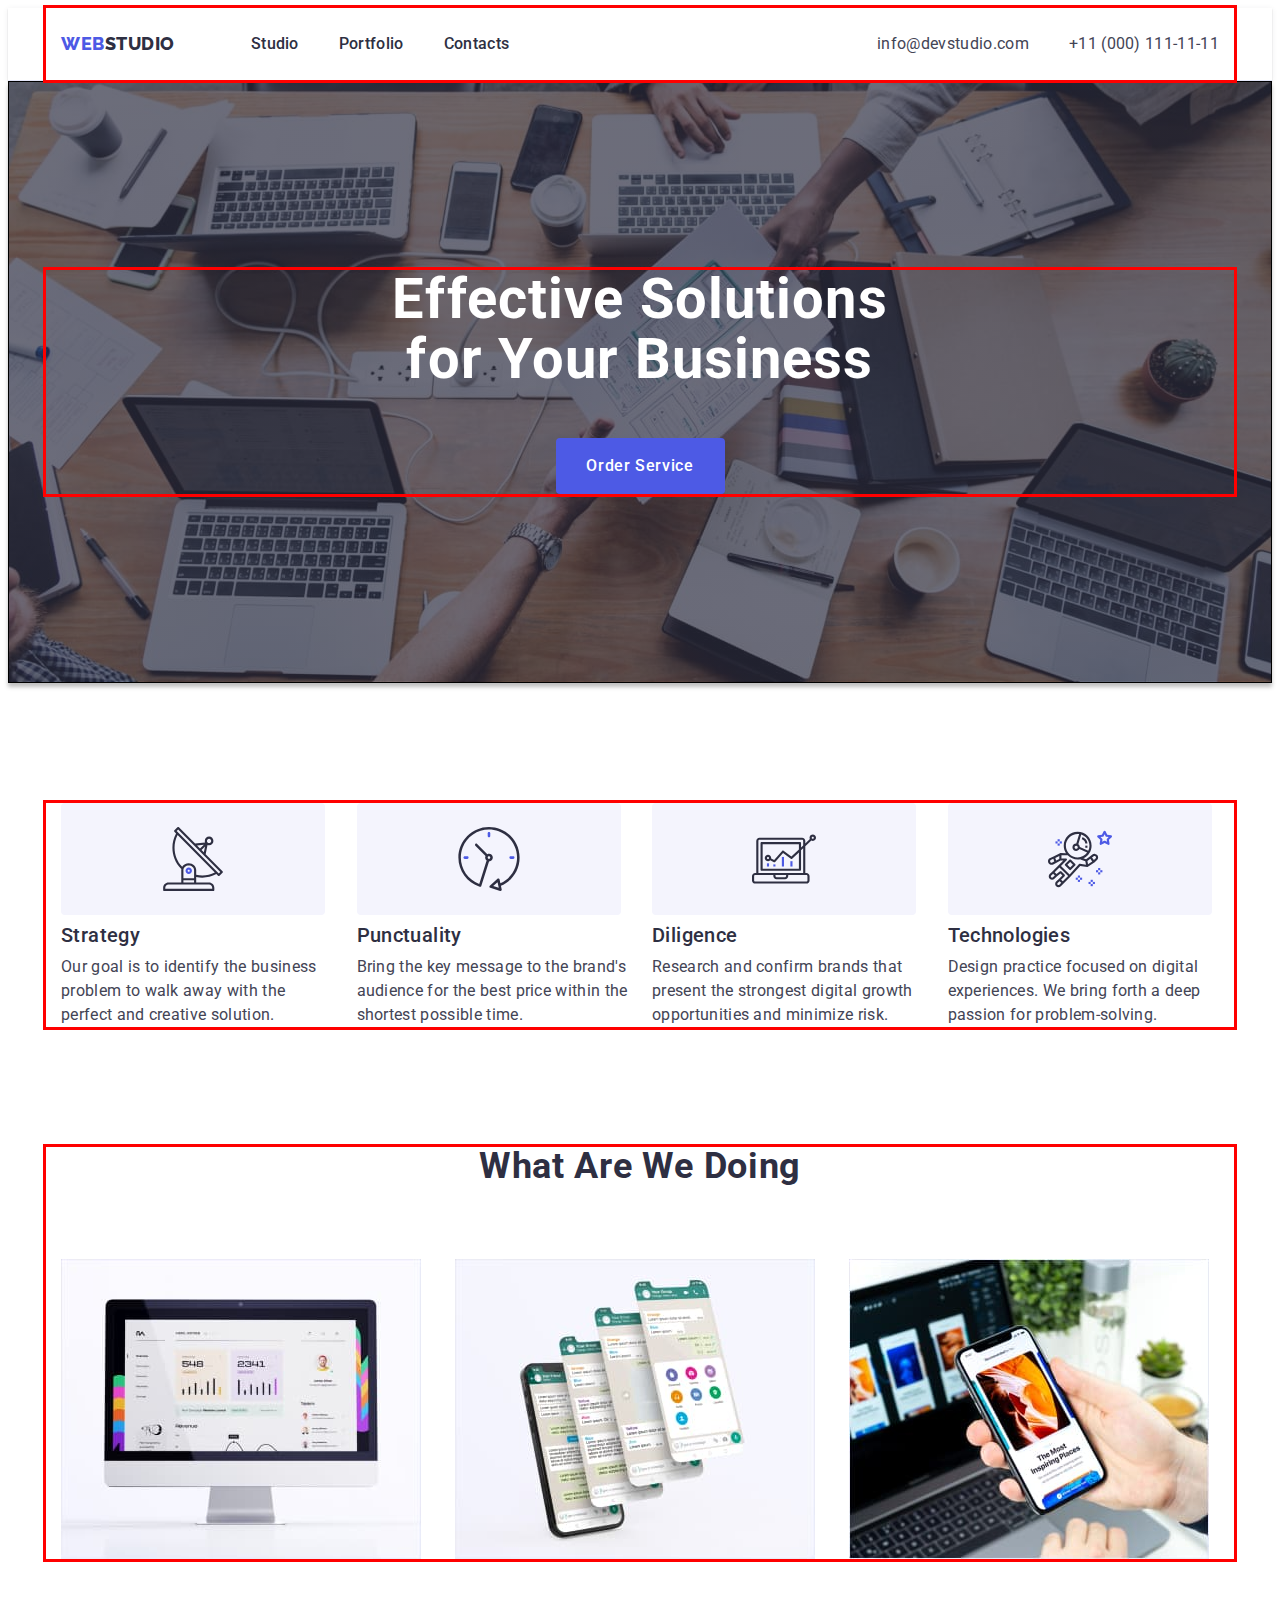
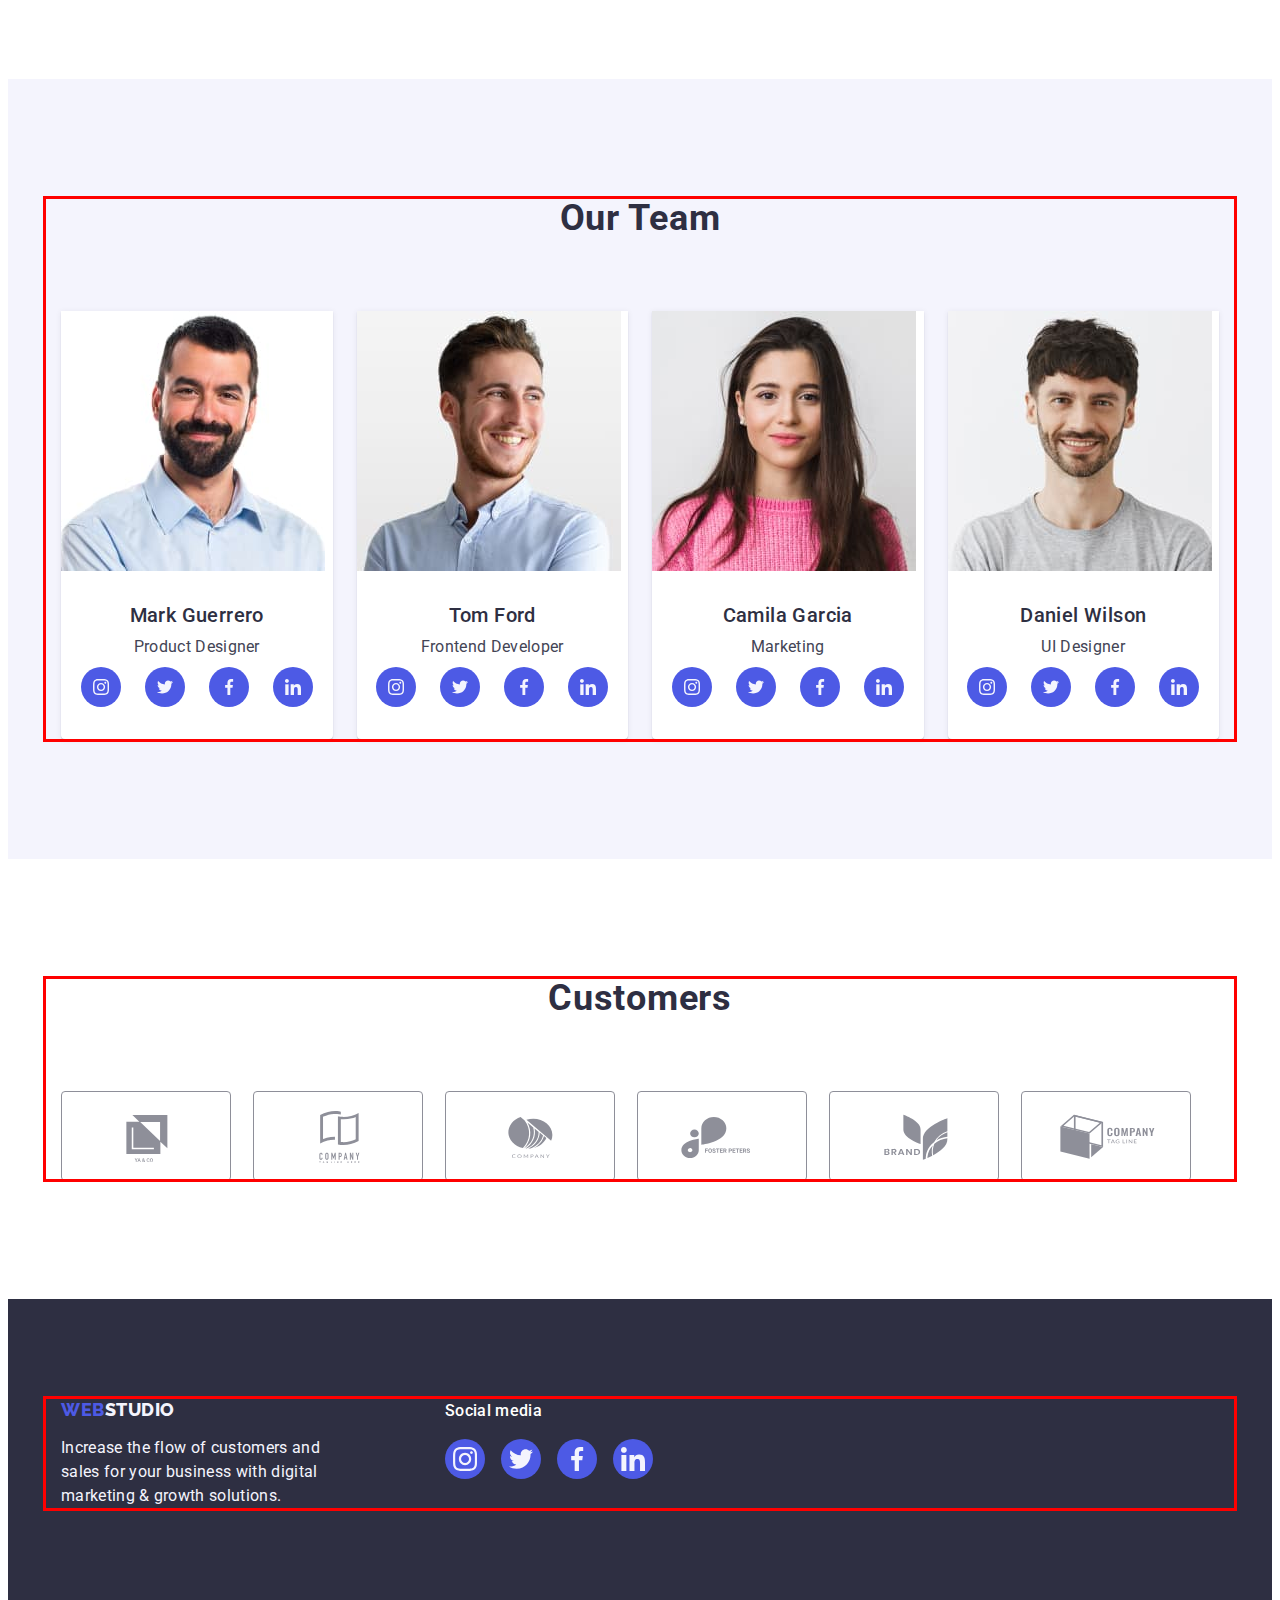
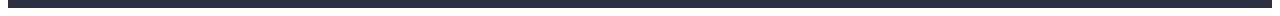
==== index.html @ f40df697 "Initial commit" ====
<!DOCTYPE html>
<html lang="en">

<head>
    <meta charset="UTF-8">
    <meta name="viewport" content="width=device-width, initial-scale=1.0">
    <title>Home work</title>
    <link rel="preconnect" href="https://fonts.googleapis.com">
    <link rel="preconnect" href="https://fonts.gstatic.com" crossorigin>
    <link
        href="https://fonts.googleapis.com/css2?family=Raleway:wght@800&family=Roboto:wght@400;500;700;900&display=swap"
        rel="stylesheet">
    <link rel="stylesheet" href="https://cdnjs.cloudflare.com/ajax/libs/modern-normalize/2.0.0/modern-normalize.min.css"
        integrity="sha512-4xo8blKMVCiXpTaLzQSLSw3KFOVPWhm/TRtuPVc4WG6kUgjH6J03IBuG7JZPkcWMxJ5huwaBpOpnwYElP/m6wg=="
        crossorigin="anonymous" referrerpolicy="no-referrer" />
    <link rel="stylesheet" href="./css/styles.css">
</head>

<body>
    <header class="header">
        <div class="container main-container">
            <nav class="header-navigation">
                <a href="./index.html" class="header-logo link">
                    Web<span class="logo-part">Studio</span>
                </a>

                <ul class="header-list list">

                    <li class="header-item">
                        <a href="./index.html" class="header-link link">Studio</a>
                    </li>

                    <li class="header-item">
                        <a href="./portfolio.html" class="header-link link">Portfolio</a>
                    </li>

                    <li class="header-item">
                        <a href="" class="header-link link">Contacts</a>
                    </li>

                </ul>
            </nav>

            <address class="contacts">
                <ul class="contacts-list list">

                    <li class="contacts-item">
                        <a href="mailto:info@devstudio.com" class="contacts-link link">info@devstudio.com</a>
                    </li>

                    <li class="contacts-item">
                        <a href="tel:+110001111111" class="contacts-link link">+11 (000) 111-11-11</a>
                    </li>

                </ul>
            </address>
        </div>
    </header>

    <main>

        <section class="hero">
            <div class="container">
                <h1 class="hero-title">Effective Solutions for Your Business</h1>
                <button type="button" class="hero-button" data-modal-open>Order Service</button>
            </div>
        </section>


        <section class="features">
            <div class="container">
                <h2 class="features-title visually-hidden">Our features</h2>
                <ul class="features-list list">
                    <li class="features-list-item">
                        <div class="features-renctangle">
                            <svg class="features-icon" width="64" height="64">
                                <use href="./images/icons.svg#icon-antenna"></use>
                            </svg>
                        </div>
                        <h3 class="features-item-title">Strategy</h3>
                        <p class="features-item-text">Our goal is to identify the business
                            problem to walk away with the perfect and creative solution.</p>
                    </li>
                    <li class="features-list-item">
                        <div class="features-renctangle">
                            <svg class="features-icon" width="64" height="64">
                                <use href="./images/icons.svg#icon-clock"></use>
                            </svg>
                        </div>
                        <h3 class="features-item-title">Punctuality</h3>
                        <p class="features-item-text">Bring the key message to the brand's audience for the best price
                            within the shortest possible time.</p>
                    </li>
                    <li class="features-list-item">
                        <div class="features-renctangle">
                            <svg class="features-icon" width="64" height="64">
                                <use href="./images/icons.svg#icon-diagram"></use>
                            </svg>
                        </div>
                        <h3 class="features-item-title">Diligence</h3>
                        <p class="features-item-text">Research and confirm brands that present the strongest digital
                            growth opportunities and minimize risk.</p>
                    </li>
                    <li class="features-list-item">
                        <div class="features-renctangle">
                            <svg class="features-icon" width="64" height="64">
                                <use href="./images/icons.svg#icon-astronaut"></use>
                            </svg>
                        </div>
                        <h3 class="features-item-title">Technologies</h3>
                        <p class="features-item-text">Design practice focused on digital experiences. We bring forth a
                            deep passion for problem-solving.</p>
                    </li>
                </ul>
            </div>
        </section>

        <section class="work">
            <div class="container">
                <h2 class="work-title">What are we doing</h2>
                <ul class="work-list list">
                    <li class="work-item">
                        <img src="./images/img1.jpg" alt="Monitor displaying statistics" width="360">
                    </li>
                    <li class="work-item">
                        <img src="./images/img2(1).jpg" alt="Mobile phone and correspondence" width="360">
                    </li>
                    <li class="work-item">
                        <img src="./images/img3(1).jpg" alt="Mobile phone and laptop with images on screen" width="360">
                    </li>
                </ul>
            </div>
        </section>

        <section class="team">
            <div class="container">
                <h2 class="team-title">Our Team</h2>
                <ul class="team-list list">
                    <li class="team-list-item">
                        <img src="./images/img(1).jpg" alt="photo of a company employee" width="264">
                        <div class="container-item">
                            <h3 class="team-item-title">Mark Guerrero</h3>
                            <p class="team-item-text">Product Designer</p>

                            <ul class="team-list-icon list">
                                <li class="team-item-icon">
                                    <a class="team-link-icon" href="">
                                        <svg class="team-svg-icon" width="16" height="16">
                                            <use href="./images/icons.svg#icon-instagram"></use>
                                        </svg>
                                    </a>
                                </li>
                                <li class="team-item-icon">
                                    <a class="team-link-icon" href="">
                                        <svg class="team-svg-icon" width="16" height="16">
                                            <use href="./images/icons.svg#icon-twitter"></use>
                                        </svg>
                                    </a>
                                </li>
                                <li class="team-item-icon">
                                    <a class="team-link-icon" href="">
                                        <svg class="team-svg-icon" width="16" height="16">
                                            <use href="./images/icons.svg#icon-facebook"></use>
                                        </svg>
                                    </a>
                                </li>
                                <li class="team-item-icon">
                                    <a class="team-link-icon" href="">
                                        <svg class="team-svg-icon" width="16" height="16">
                                            <use href="./images/icons.svg#icon-linkedin"></use>
                                        </svg>
                                    </a>
                                </li>
                            </ul>
                        </div>
                    </li>
                    <li class="team-list-item">
                        <img src="./images/img(2)(1)(1).jpg" alt="photo of a company employee" width="264">
                        <div class="container-item">
                            <h3 class="team-item-title">Tom Ford</h3>
                            <p class="team-item-text">Frontend Developer</p>

                            <ul class="team-list-icon list">
                                <li class="team-item-icon">
                                    <a class="team-link-icon" href="">
                                        <svg class="team-svg-icon" width="16" height="16">
                                            <use href="./images/icons.svg#icon-instagram"></use>
                                        </svg>
                                    </a>
                                </li>
                                <li class="team-item-icon">
                                    <a class="team-link-icon" href="">
                                        <svg class="team-svg-icon" width="16" height="16">
                                            <use href="./images/icons.svg#icon-twitter"></use>
                                        </svg>
                                    </a>
                                </li>
                                <li class="team-item-icon">
                                    <a class="team-link-icon" href="">
                                        <svg class="team-svg-icon" width="16" height="16">
                                            <use href="./images/icons.svg#icon-facebook"></use>
                                        </svg>
                                    </a>
                                </li>
                                <li class="team-item-icon">
                                    <a class="team-link-icon" href="">
                                        <svg class="team-svg-icon" width="16" height="16">
                                            <use href="./images/icons.svg#icon-linkedin"></use>
                                        </svg>
                                    </a>
                                </li>
                            </ul>
                        </div>

                    </li>
                    <li class="team-list-item">
                        <img src="./images/img(3)(1)(1).jpg" alt="photo of a company employee" width="264">
                        <div class="container-item">
                            <h3 class="team-item-title">Camila Garcia</h3>
                            <p class="team-item-text">Marketing</p>

                            <ul class="team-list-icon list">
                                <li class="team-item-icon">
                                    <a class="team-link-icon" href="">
                                        <svg class="team-svg-icon" width="16" height="16">
                                            <use href="./images/icons.svg#icon-instagram"></use>
                                        </svg>
                                    </a>
                                </li>
                                <li class="team-item-icon">
                                    <a class="team-link-icon" href="">
                                        <svg class="team-svg-icon" width="16" height="16">
                                            <use href="./images/icons.svg#icon-twitter"></use>
                                        </svg>
                                    </a>
                                </li>
                                <li class="team-item-icon">
                                    <a class="team-link-icon" href="">
                                        <svg class="team-svg-icon" width="16" height="16">
                                            <use href="./images/icons.svg#icon-facebook"></use>
                                        </svg>
                                    </a>
                                </li>
                                <li class="team-item-icon">
                                    <a class="team-link-icon" href="">
                                        <svg class="team-svg-icon" width="16" height="16">
                                            <use href="./images/icons.svg#icon-linkedin"></use>
                                        </svg>
                                    </a>
                                </li>
                            </ul>
                        </div>
                    </li>
                    <li class="team-list-item">
                        <img src="./images/img(4)(1).jpg" alt="photo of a company employee" width="264">
                        <div class="container-item">
                            <h3 class="team-item-title">Daniel Wilson</h3>
                            <p class="team-item-text">UI Designer</p>

                            <ul class="team-list-icon list">
                                <li class="team-item-icon">
                                    <a class="team-link-icon" href="">
                                        <svg class="team-svg-icon" width="16" height="16">
                                            <use href="./images/icons.svg#icon-instagram"></use>
                                        </svg>
                                    </a>
                                </li>
                                <li class="team-item-icon">
                                    <a class="team-link-icon" href="">
                                        <svg class="team-svg-icon" width="16" height="16">
                                            <use href="./images/icons.svg#icon-twitter"></use>
                                        </svg>
                                    </a>
                                </li>
                                <li class="team-item-icon">
                                    <a class="team-link-icon" href="">
                                        <svg class="team-svg-icon" width="16" height="16">
                                            <use href="./images/icons.svg#icon-facebook"></use>
                                        </svg>
                                    </a>
                                </li>
                                <li class="team-item-icon">
                                    <a class="team-link-icon" href="">
                                        <svg class="team-svg-icon" width="16" height="16">
                                            <use href="./images/icons.svg#icon-linkedin"></use>
                                        </svg>
                                    </a>
                                </li>
                            </ul>
                        </div>
                    </li>
                </ul>
            </div>
        </section>

        <section class="customers">
            <div class="container">
                <h2 class="customers-title">Customers</h2>
                <ul class="customers-list list">
                    <li class="customers-item">
                        <a href="" class="customers-rectangle">
                            <svg class="customers-icon" width="104" height="56">
                                <use href="./images/icons.svg#icon-logo"></use>
                            </svg>
                        </a>
                    </li>
                    <li class="customers-item">
                        <a href="" class="customers-rectangle">
                            <svg class="customers-icon" width="104" height="56">
                                <use href="./images/icons.svg#icon-logo2"></use>
                            </svg>
                        </a>
                    </li>
                    <li class="customers-item">
                        <a href="" class="customers-rectangle">
                            <svg class="customers-icon" width="104" height="56">
                                <use href="./images/icons.svg#icon-logo3"></use>
                            </svg>
                        </a>
                    </li>
                    <li class="customers-item">
                        <a href="" class="customers-rectangle">
                            <svg class="customers-icon" width="104" height="56">
                                <use href="./images/icons.svg#icon-logo4"></use>
                            </svg>
                        </a>
                    </li>
                    <li class="customers-item">
                        <a href="" class="customers-rectangle">
                            <svg class="customers-icon" width="104" height="56">
                                <use href="./images/icons.svg#icon-logo5"></use>
                            </svg>
                        </a>
                    </li>
                    <li class="customers-item">
                        <a href="" class="customers-rectangle">
                            <svg class="customers-icon" width="104" height="56">
                                <use href="./images/icons.svg#icon-logo6"></use>
                            </svg>
                        </a>
                    </li>
                </ul>
            </div>

        </section>
    </main>

    <footer class="second-logo">
        <div class="container footer-container">
            <div class="second-logo-container">
                <a href="./index.html" class="second-logo-link link">
                    Web<span class="second-logo-part">Studio</span>
                </a>
                <p class="second-logo-text">Increase the flow of customers and sales for your business with digital
                    marketing & growth solutions.
                </p>
            </div>
            <div class="secon-footer-container">
                <p class="second-footer-text">Social media</p>
                <ul class="second-footer-list list">
                    <li class="second-footer-item">
                        <a class="second-footer-link" href="">
                            <svg class="secon-footer-svg" width="24" height="24">
                                <use href="./images/icons.svg#icon-instagram"></use>
                            </svg>
                        </a>
                    </li>
                    <li class="second-footer-item">
                        <a class="second-footer-link" href="">
                            <svg class="secon-footer-svg" width="24" height="24">
                                <use href="./images/icons.svg#icon-twitter"></use>
                            </svg>
                        </a>
                    </li>
                    <li class="second-footer-item">
                        <a class="second-footer-link" href="">
                            <svg class="secon-footer-svg" width="24" height="24">
                                <use href="./images/icons.svg#icon-facebook"></use>
                            </svg>
                        </a>
                    </li>
                    <li class="second-footer-item">
                        <a class="second-footer-link" href="">
                            <svg class="secon-footer-svg" width="24" height="24">
                                <use href="./images/icons.svg#icon-linkedin"></use>
                            </svg>
                        </a>
                    </li>
                </ul>
            </div>
        </div>

    </footer>
    <div class="backdrop is-hidden" data-modal>
        <div class="backdrop-modal">
            <button class="backdrop-btn" type="button" data-modal-close>
                <svg class="backdrop-icon" width="8" height="8">
                    <use href="./images/close.svg#icon-close"></use>
                </svg>
            </button>
        </div>
    </div>
    <script src="./js/modal.js"></script>
</body>

</html>
---- css/styles.css ----
:root {
     --main-text-color: #434455;
     --secondary-text-color: #2E2F42;
     --main-bg-color: #FFF;
     --secobdary-bg-color: #F4F4FD;
     --main-focus-color: #4D5AE5;
     --border-color: #8e8f99;
}

/* Reset */

h1,
h2,
h3,
p {
     margin: 0;
}

/* All */

img {
     display: block;
}

.container {
     width: 1158px;
     padding: 0 15px;
     margin: 0 auto;
     outline: solid red;
}

body {
     font-family: 'Roboto', sans-serif;
     background-color: var(--main-bg-color);
     color: var(--main-text-color)
}

.link {
     text-decoration: none;
}

.list {
     list-style: none;
     margin: 0;
     padding: 0;
}

.visually-hidden {
     position: absolute;
     width: 1px;
     height: 1px;
     margin: -1px;
     border: 0;
     padding: 0;
     white-space: nowrap;
     clip-path: inset(100%);
     clip: rect(0 0 0 0);
     overflow: hidden;
}

/* logo */

.header {
     border-bottom: 1px solid #e7e9fc;
     box-shadow: 0px 2px 1px rgba(46, 47, 66, 0.08), 0px 1px 1px rgba(46, 47, 66, 0.16), 0px 1px 6px rgba(46, 47, 66, 0.08);
}

.header-logo {
     font-size: 18px;
     font-family: 'Raleway', sans-serif;
     font-weight: 800;
     line-height: 1.17;
     letter-spacing: 0.54px;
     text-transform: uppercase;
     color: var(--main-focus-color);
     margin-right: 76px;
}

.logo-part {
     color: var(--secondary-text-color);
}

/* Header navigation */

.header-navigation {
     display: flex;
     align-items: center;
}

.header-list {
     display: flex;
     gap: 40px;
}

.header-link {
     font-size: 16px;
     font-weight: 500;
     line-height: 1.5;
     letter-spacing: 0.02em;
     color: var(--secondary-text-color);
     padding-top: 24px;
     padding-bottom: 24px;
     display: block;
     position: relative;
     transition: color 250ms cubic-bezier(0.4, 0, 0.2, 1);
     
}

.header-link::after {
     display: block;
     content: "";
     position: absolute;
     left: 0;
     bottom: -1px;
     height: 4px;
     background-color: #404BBF;
     border-radius: 2px;
     transition: color 250ms cubic-bezier(0.4, 0, 0.2, 1);
}

.header-link:hover,
.header-link:focus {
     color: #404BBF;
}

.main-container {
     display: flex;
     align-items: center;
}

.contacts {
     font-style: normal;
     margin-left: auto;
}

.contacts-list {
     display: flex;
     gap: 40px;

}

.contacts-link {
     font-size: 16px;
     line-height: 1.5;
     letter-spacing: 0.02em;
     color: var(--main-text-color);
     transition: color 250ms cubic-bezier(0.4, 0, 0.2, 1);
}

.contacts-link:hover,
.contacts-link:focus {
     color: #404bbf;
}

/* Hero section */

.hero {
     background-color: rgba(46, 47, 66, 0.7);
     padding-top: 188px;
     padding-bottom: 188px;
     background-image: linear-gradient(rgba(46, 47, 66, 0.70), rgba(46, 47, 66, 0.70)), url(../images/people-office.jpg);
     background-size: cover;
     background-repeat: no-repeat;
     background-position: center;
     max-width: 1440px;
     margin: 0 auto;
     box-shadow: 0px 4px 4px 0px rgba(0, 0, 0, 0.25);
     border: 1px solid #000;
}

.hero-title {
     font-size: 56px;
     font-weight: 700;
     line-height: 1.07;
     letter-spacing: 0.02em;
     text-align: center;
     color: var(--main-bg-color);
     max-width: 496px;
     margin-left: auto;
     margin-right: auto;
     margin-bottom: 48px;
}

.hero-button {
     font-size: 16px;
     font-family: 'Roboto', sans-serif;
     font-weight: 500;
     line-height: 1.5;
     letter-spacing: 0.04em;
     background-color: var(--main-focus-color);
     color: var(--main-bg-color);
     cursor: pointer;
     display: block;
     min-width: 169px;
     height: 56px;
     border: none;
     border-radius: 4px;
     margin-left: auto;
     margin-right: auto;
     transition: background-color 250ms cubic-bezier(0.4, 0, 0.2, 1);

}

.hero-button:hover,
.hero-button:focus {
     background-color: #404bbf;
}

/* Features section */

.features {
     padding-top: 120px;
     padding-bottom: 120px;
}

.features-list {
     display: flex;
     gap: 24px;
}

.features-list-item {
     width: calc((100% - 72px) / 4);
     flex-shrink: 0;
}

.features-renctangle {
     border-radius: 4px;
     background-color: var(--secobdary-bg-color);
     width: 264px;
     height: 112px;
     margin-bottom: 8px;
     display: flex;
     justify-content: center;
     align-items: center;
}

.features-item-title {
     font-size: 20px;
     font-family: Roboto;
     font-weight: 500;
     line-height: 1.2;
     letter-spacing: 0.02em;
     color: var(--secondary-text-color);
     margin-bottom: 8px;

}

.features-item-text {
     font-size: 16px;
     line-height: 1.5;
     letter-spacing: 0.02em;
     color: var(--main-text-color);
}

/* Work section */

.work {
     padding-bottom: 120px;
}

.work-title {
     font-size: 36px;
     font-weight: 700;
     line-height: 1.11;
     letter-spacing: 0.02em;
     text-transform: capitalize;
     text-align: center;
     color: var(--secondary-text-color);
     margin-bottom: 72px;
}

.work-list {
     display: flex;
     gap: 24px;
}

.work-item {
     width: calc((100% - 48px) / 3);
}

/* Team section */

.team {
     background-color: var(--secobdary-bg-color);
     padding-top: 120px;
     padding-bottom: 120px;
}

.team-title {
     font-size: 36px;
     font-weight: 700;
     line-height: 1.11;
     letter-spacing: 0.02em;
     text-transform: capitalize;
     text-align: center;
     color: var(--secondary-text-color);
     margin-bottom: 72px;
}

.team-list {
     display: flex;
     gap: 24px;
}

.team-list-icon {
     display: flex;
     justify-content: center;
     gap: 24px;
     margin-top: 8px;
}

.team-item-icon {
     width: 40px;
     height: 40px;
}

.team-link-icon {
     width: 100%;
     height: 100%;
     background-color: var(--main-focus-color);
     border-radius: 50%;
     display: flex;
     align-items: center;
     justify-content: center;
     transition: background-color 250ms cubic-bezier(0.4, 0, 0.2, 1);
}

.team-link-icon:hover,
.team-link-icon:focus {
     background-color: #404BBF;;
}

.team-svg-icon {
     fill: var(--secobdary-bg-color);
}

.container-item {
     padding-top: 32px;
     padding-bottom: 32px;
     padding-left: 16px;
     padding-right: 16px;
}

.team-list-item {
     background-color: var(--main-bg-color);
     width: calc((100% - 72px) / 4);
     border-radius: 0px 0px 4px 4px;
     box-shadow: 0px 2px 1px 0px rgba(46, 47, 66, 0.08), 0px 1px 1px 0px rgba(46, 47, 66, 0.16), 0px 1px 6px 0px rgba(46, 47, 66, 0.08);
}

.team-item-title {
     font-size: 20px;
     font-weight: 500;
     line-height: 1.2;
     letter-spacing: 0.02em;
     color: var(--secondary-text-color);
     text-align: center;
     margin-bottom: 8px;
}

.team-item-text {
     font-size: 16px;
     line-height: 1.5;
     letter-spacing: 0.02em;
     color: var(--main-text-color);
     text-align: center;
}

/* Customers */

.customers {
     padding-top: 120px;
     padding-bottom: 120px;
}

.customers-title {
      color: var(--secondary-text-color);
      text-align: center;
      font-size: 36px;
      font-weight: 700;
      line-height: 1.11;
      letter-spacing: 0.02em;
      text-transform: capitalize;
      margin-bottom: 72px;
}

.customers-list {
     display: flex;
     gap: 24px;
}

.customers-rectangle {
     border-radius: 4px;
     border: 1px solid #8E8F99;
     width: 100%;
     height: 100%;
     display: flex;
     justify-content: center;
     align-items: center;
     color: var(--border-color);
     transition: border-color 250ms cubic-bezier(0.4, 0, 0.2, 1), color 250ms cubic-bezier(0.4, 0, 0.2, 1);
}

.customers-rectangle:hover,
.customers-rectangle:focus {
     border-color: #404BBF;
     color: #404BBF;
}

.customers-item {
     width: 168px;
     height: 88px;
}

.customers-icon {
     fill: currentColor;
}


/* Footer */

.second-logo {
     background-color: var(--secondary-text-color);
     padding-top: 100px;
     padding-bottom: 100px;
}

.second-logo-link {
     font-size: 18px;
     font-family: 'Raleway', sans-serif;
     font-weight: 800;
     line-height: 1.17;
     letter-spacing: 0.03em;
     text-transform: uppercase;
     color: var(--main-focus-color);
     display: inline-block;
     margin-bottom: 16px;
}

.second-logo-part {
     color: var(--secobdary-bg-color);
}

.second-logo-text {
     font-size: 16px;
     line-height: 1.5;
     letter-spacing: 0.02em;
     color: var(--secobdary-bg-color);
     max-width: 264px;
}

.second-footer-text {
     font-weight: 500;
     font-size: 16px;
     line-height: 1.5;
     letter-spacing: 0.02em;
     color: var(--main-bg-color);
     margin-bottom: 16px;
}

.second-footer-list {
     display: flex;
     gap: 16px;
}

.second-footer-item {
     width: 40px;
     height: 40px;
}

.second-footer-link {
     width: 100%;
     height: 100%;
     background-color: var(--main-focus-color);
     border-radius: 50%;
     display: flex;
     align-items: center;
     justify-content: center;
     transition: background-color 250ms cubic-bezier(0.4, 0, 0.2, 1);

}

.second-footer-link:hover,
.second-footer-link:focus {
     background-color: #31d0aa;
}

.secon-footer-svg {
     fill: var(--secobdary-bg-color);
}

.footer-container {
     display: flex;
     align-items: baseline;
}

.second-logo-container {
     margin-right: 120px;
}



/* Portfolio services */

.main {
     padding-top: 96px;
     padding-bottom: 120px;
}

.main-services-list {
     display: flex;
     justify-content: center;
     gap: 24px;
     margin-bottom: 72px;
}

.main-item-button {
     font-size: 16px;
     font-family: 'Roboto', sans-serif;
     font-weight: 500;
     line-height: 1.5;
     letter-spacing: 0.04em;
     color: var(--main-focus-color);
     background-color: var(--secobdary-bg-color);
     cursor: pointer;
     padding-top: 12px;
     padding-bottom: 12px;
     padding-left: 24px;
     padding-right: 24px;
     border: 1px solid #e7e9fc;
     border-radius: 4px;
     transition: 
      color 250ms cubic-bezier(0.4, 0, 0.2, 1),
      background-color 250ms cubic-bezier(0.4, 0, 0.2, 1),
      border-color 250ms cubic-bezier(0.4, 0, 0.2, 1),
      box-shadow 250ms cubic-bezier(0.4, 0, 0.2, 1);

}

.main-item-button:hover,
.main-item-button:focus {
     color: var(--main-bg-color);
     background-color: #404BBF;
     border: 1px solid transparent;
     box-shadow: 0px 2px 2px 0px rgba(0, 0, 0, 0.12), 0px 2px 1px 0px rgba(0, 0, 0, 0.08), 0px 3px 1px 0px rgba(0, 0, 0, 0.10);
}

/* Images */

.main-images-list {
     display: flex;
     flex-wrap: wrap;
     column-gap: 24px;
     row-gap: 48px;
}

.main-list-item {
     width: calc((100% - 48px) / 3);

}

.main-images-list .main-item-title {
     font-size: 20px;
     font-weight: 500;
     line-height: 1.2;
     letter-spacing: 0.02em;
     color: var(--secondary-text-color);
     margin-bottom: 8px;
}

.main-images-list .main-item-text {
     font-size: 16px;
     line-height: 1.5;
     letter-spacing: 0.02em;
     color: var(--main-text-color)
}

.main-images-text {
     position: absolute;
     top: 0;
     font-size: 16px;
     line-height: 1.5;
     letter-spacing: 0.02em;
     color: var(--secobdary-bg-color);
     padding: 40px 32px;
     background-color: var(--main-focus-color);
     height: 100%;
     width: 100%;
     transform: translateY(100%);
     transition: transform 250ms cubic-bezier(0.4, 0, 0.2, 1);
}

.main-images-container {
     position: relative;
     overflow: hidden;
}

.second-container {
     padding-top: 32px;
     padding-bottom: 32px;
     padding-left: 16px;
     padding-right: 16px;
     border: 1px solid #e7e9fc;
     border-top: none;
}

.main-item-link {
     display: block;
     transition: box-shadow 250ms cubic-bezier(0.4, 0, 0.2, 1);
}

.main-item-link:hover p,
.main-item-link:focus p{
     box-shadow: 
      0px 1px 6px rgba(46, 47, 66, 0.08),
      0px 1px 1px rgba(46, 47, 66, 0.16),
      0px 2px 1px rgba(46, 47, 66, 0.08);
     transform: translateY(0%);
}

.backdrop {
     background-color: rgba(46, 47, 66, 0.4);
     width: 100%;
     height: 100%;
     position: fixed;
     top: 0;
     left: 0;
     transition: opacity 250ms cubic-bezier(0.4, 0, 0.2, 1), visibility 250ms cubic-bezier(0.4, 0, 0.2, 1);
}

.is-hidden {
     opacity: 0;
     visibility: hidden;
     pointer-events: none;
}

.backdrop-modal {
     position: absolute;
     top: 50%;
     left: 50%;
     transform: translate(-50%, -50%) scale(1);
     width: 408px;
     min-height: 584px;
     background: #fcfcfc;
     box-shadow: 
      0px 1px 1px rgba(0, 0, 0, 0.14),
      0px 1px 3px rgba(0, 0, 0, 0.12),
      0px 2px 1px rgba(0, 0, 0, 0.2);
      border-radius: 4px;
     transition: transform 250ms cubic-bezier(0.4, 0, 0.2, 1);
}

.backdrop-btn {
     position: absolute;
     top: 24px;
     right: 24px;
     width: 24px;
     height: 24px;
     border-radius: 50%;
     display: flex;
     align-items: center;
     justify-content: center;
     background-color: #e7e9fc;
     border: 1px solid rgba(0, 0, 0, 0.1);
     padding: 0;
     cursor: pointer;
     transition: background-color 250ms cubic-bezier(0.4, 0, 0.2, 1), border 250ms cubic-bezier(0.4, 0, 0.2, 1);
}

.backdrop-btn:hover,
.backdrop-btn:focus {
     background-color: #404bbf;
     border: none;
     fill: var(--main-bg-color);
}

.backdrop-icon {
     transition: fill 250ms cubic-bezier(0.4, 0, 0.2, 1);
}
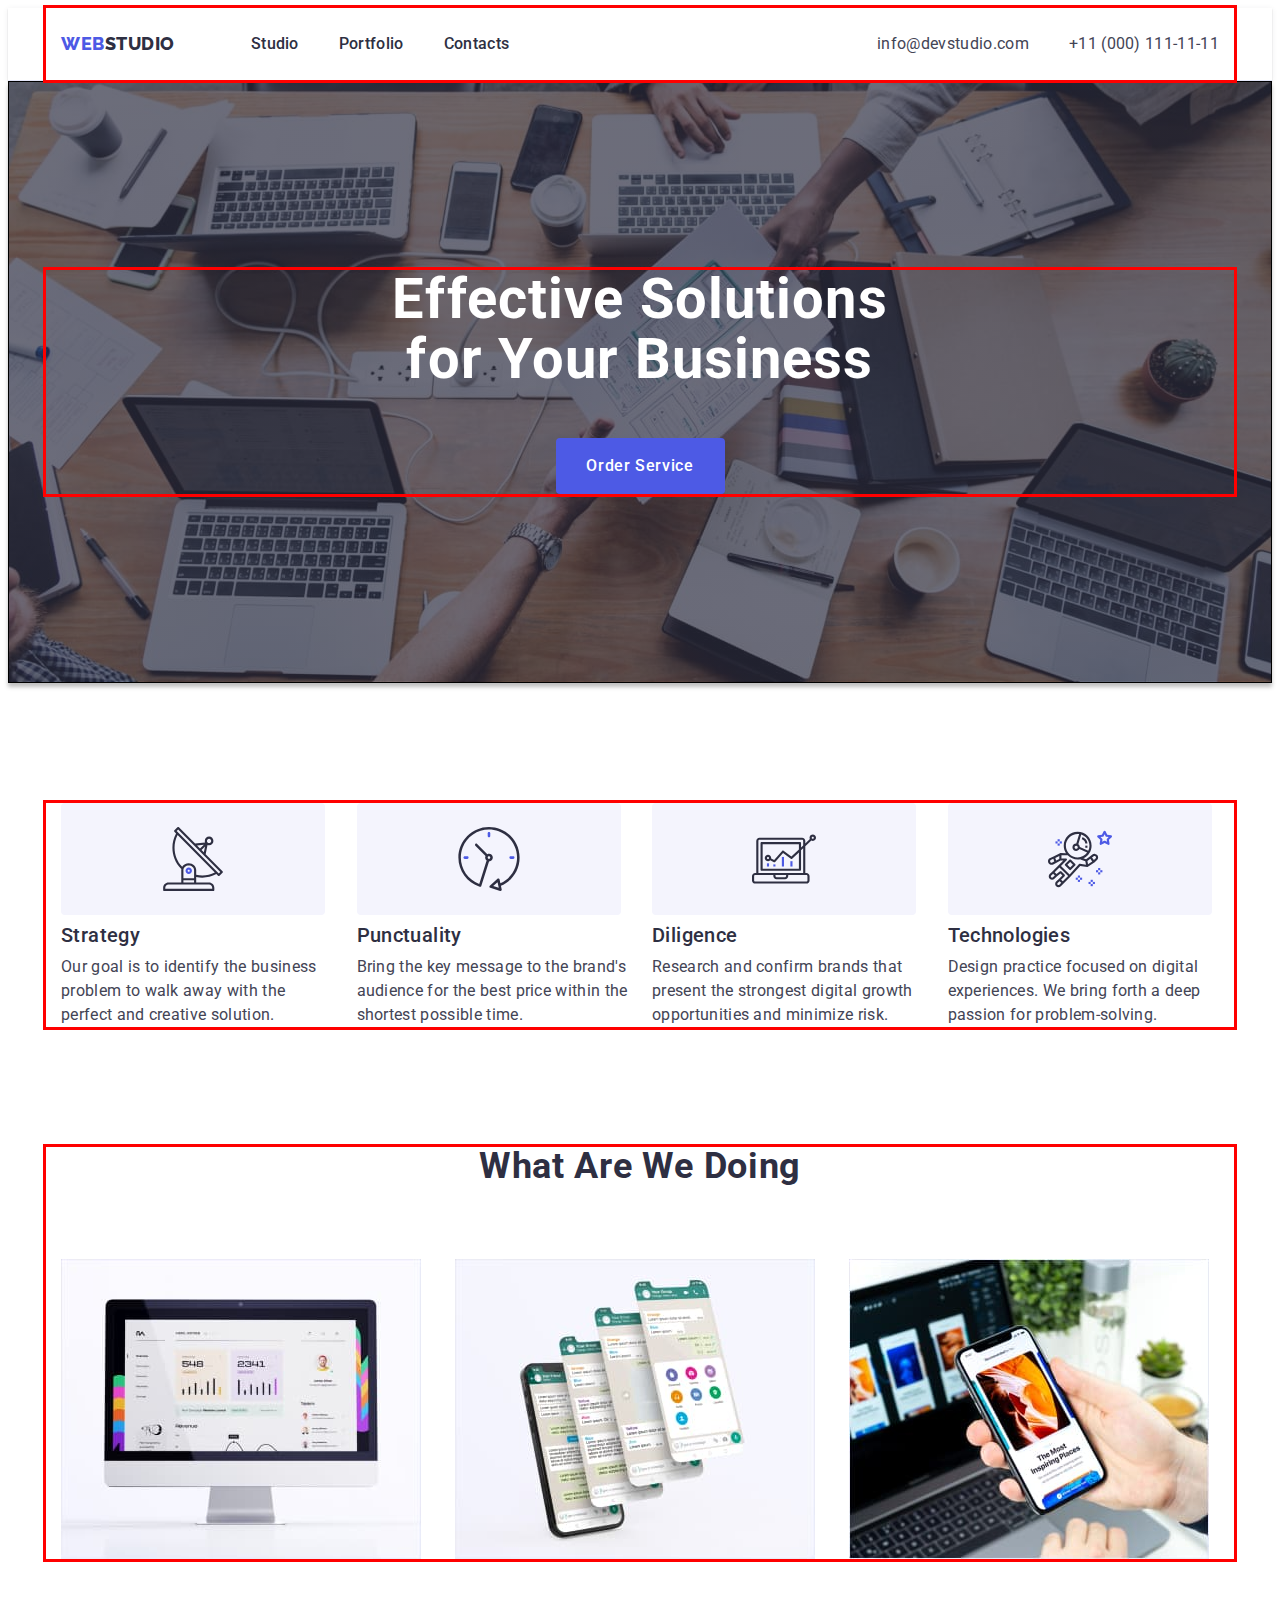
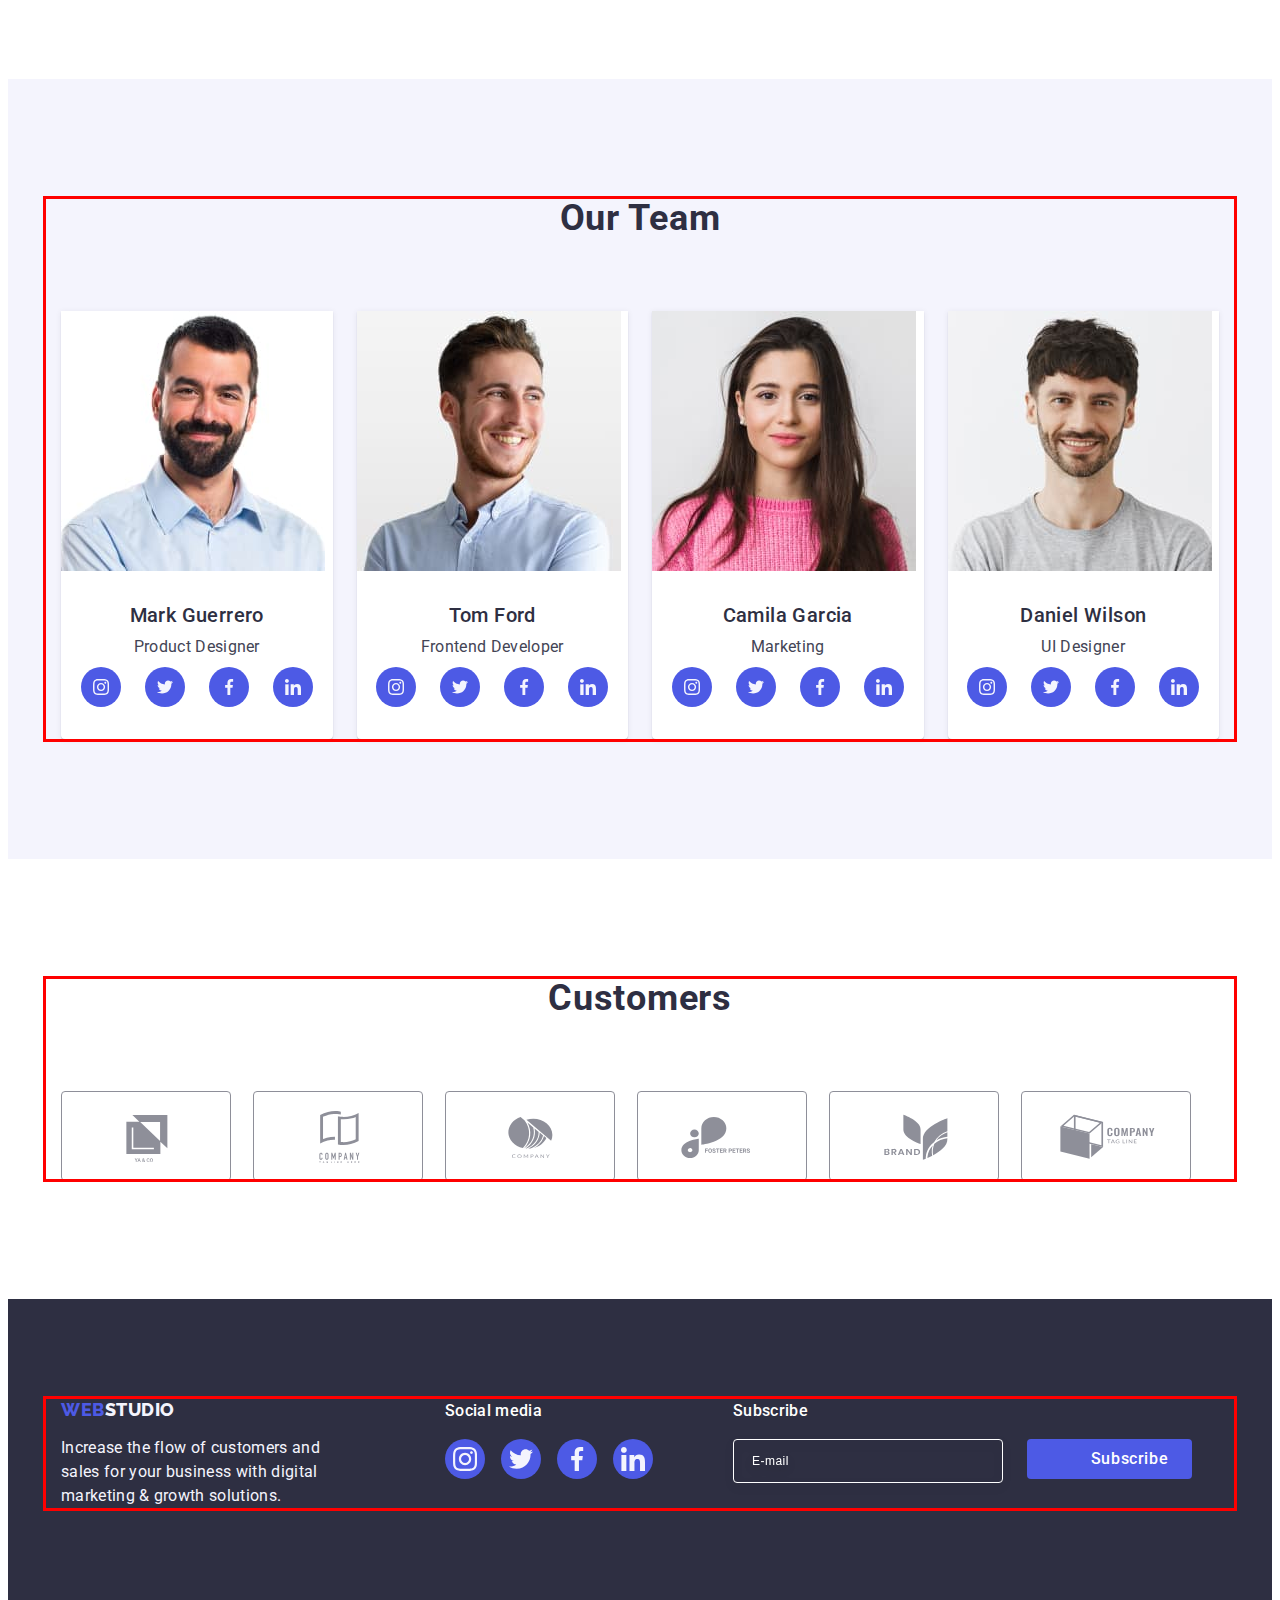
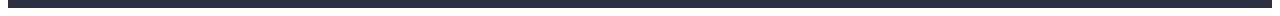
==== commit 9e466f8d: "sub" ====
--- a/index.html
+++ b/index.html
@@ -388,6 +388,22 @@
                     </li>
                 </ul>
             </div>
+            <div class="sub">
+                <p class="sub-text">
+                    Subscribe
+                </p>
+                <form class="sub-form">
+                    <label class="sub-label">
+                        <input class="sub-input" type="text" name="email" type="email" placeholder="E-mail">
+                    </label>
+                    <button class="sub-btn" type="submit">
+                        <svg class="sub-svg" width="24" height="24">
+                            <use href="./images/fly.svg#icon-fly"></use>
+                        </svg>
+                        Subscribe
+                    </button>
+                </form>
+            </div>
         </div>
 
     </footer>
--- a/css/styles.css
+++ b/css/styles.css
@@ -103,7 +103,7 @@
      display: block;
      position: relative;
      transition: color 250ms cubic-bezier(0.4, 0, 0.2, 1);
-     
+
 }
 
 .header-link::after {
@@ -327,7 +327,8 @@
 
 .team-link-icon:hover,
 .team-link-icon:focus {
-     background-color: #404BBF;;
+     background-color: #404BBF;
+     ;
 }
 
 .team-svg-icon {
@@ -374,14 +375,14 @@
 }
 
 .customers-title {
-      color: var(--secondary-text-color);
-      text-align: center;
-      font-size: 36px;
-      font-weight: 700;
-      line-height: 1.11;
-      letter-spacing: 0.02em;
-      text-transform: capitalize;
-      margin-bottom: 72px;
+     color: var(--secondary-text-color);
+     text-align: center;
+     font-size: 36px;
+     font-weight: 700;
+     line-height: 1.11;
+     letter-spacing: 0.02em;
+     text-transform: capitalize;
+     margin-bottom: 72px;
 }
 
 .customers-list {
@@ -529,11 +530,11 @@
      padding-right: 24px;
      border: 1px solid #e7e9fc;
      border-radius: 4px;
-     transition: 
-      color 250ms cubic-bezier(0.4, 0, 0.2, 1),
-      background-color 250ms cubic-bezier(0.4, 0, 0.2, 1),
-      border-color 250ms cubic-bezier(0.4, 0, 0.2, 1),
-      box-shadow 250ms cubic-bezier(0.4, 0, 0.2, 1);
+     transition:
+          color 250ms cubic-bezier(0.4, 0, 0.2, 1),
+          background-color 250ms cubic-bezier(0.4, 0, 0.2, 1),
+          border-color 250ms cubic-bezier(0.4, 0, 0.2, 1),
+          box-shadow 250ms cubic-bezier(0.4, 0, 0.2, 1);
 
 }
 
@@ -610,11 +611,11 @@
 }
 
 .main-item-link:hover p,
-.main-item-link:focus p{
-     box-shadow: 
-      0px 1px 6px rgba(46, 47, 66, 0.08),
-      0px 1px 1px rgba(46, 47, 66, 0.16),
-      0px 2px 1px rgba(46, 47, 66, 0.08);
+.main-item-link:focus p {
+     box-shadow:
+          0px 1px 6px rgba(46, 47, 66, 0.08),
+          0px 1px 1px rgba(46, 47, 66, 0.16),
+          0px 2px 1px rgba(46, 47, 66, 0.08);
      transform: translateY(0%);
 }
 
@@ -642,11 +643,11 @@
      width: 408px;
      min-height: 584px;
      background: #fcfcfc;
-     box-shadow: 
-      0px 1px 1px rgba(0, 0, 0, 0.14),
-      0px 1px 3px rgba(0, 0, 0, 0.12),
-      0px 2px 1px rgba(0, 0, 0, 0.2);
-      border-radius: 4px;
+     box-shadow:
+          0px 1px 1px rgba(0, 0, 0, 0.14),
+          0px 1px 3px rgba(0, 0, 0, 0.12),
+          0px 2px 1px rgba(0, 0, 0, 0.2);
+     border-radius: 4px;
      transition: transform 250ms cubic-bezier(0.4, 0, 0.2, 1);
 }
 
@@ -676,4 +677,60 @@
 
 .backdrop-icon {
      transition: fill 250ms cubic-bezier(0.4, 0, 0.2, 1);
+}
+
+.sub-text {
+     margin-bottom: 16px;
+     font-weight: 500;
+     font-size: 16px;
+     line-height: 1.5;
+     letter-spacing: 0.02em;
+     color: var(--main-bg-color);
+     margin-left: 80px;
+}
+
+.sub-form {
+     display: flex;
+     gap: 24px;
+}
+
+.sub-input {
+     width: 264px;
+     height: 40px;
+     border: 1px solid #ffffff;
+     background-color: transparent;
+     font-size: 12px;
+     line-height: 1.5;
+     letter-spacing: 0.04em;
+     margin-left: 80px;
+     filter: drop-shadow(0px 4px 4px rgba(0, 0, 0, 0.15));
+     border-radius: 4px;
+     color: var(--main-bg-color);
+}
+
+.sub-input::placeholder {
+     color: var(--main-bg-color);
+     padding-left: 16px;
+}
+
+.sub-btn {
+     min-width: 165px;
+     height: 40px;
+     display: flex;
+     justify-content: center;
+     align-items: center;
+     font-family: "Roboto", sans-serif;
+     font-size: 16px;
+     font-weight: 500;
+     line-height: 1.5;
+     letter-spacing: 0.04em;
+     color: var(--main-bg-color);
+     cursor: pointer;
+     background-color: var(--main-focus-color);
+     border: none;
+     border-radius: 4px;
+}
+
+.sub-svg {
+     margin-right: 16px;
 }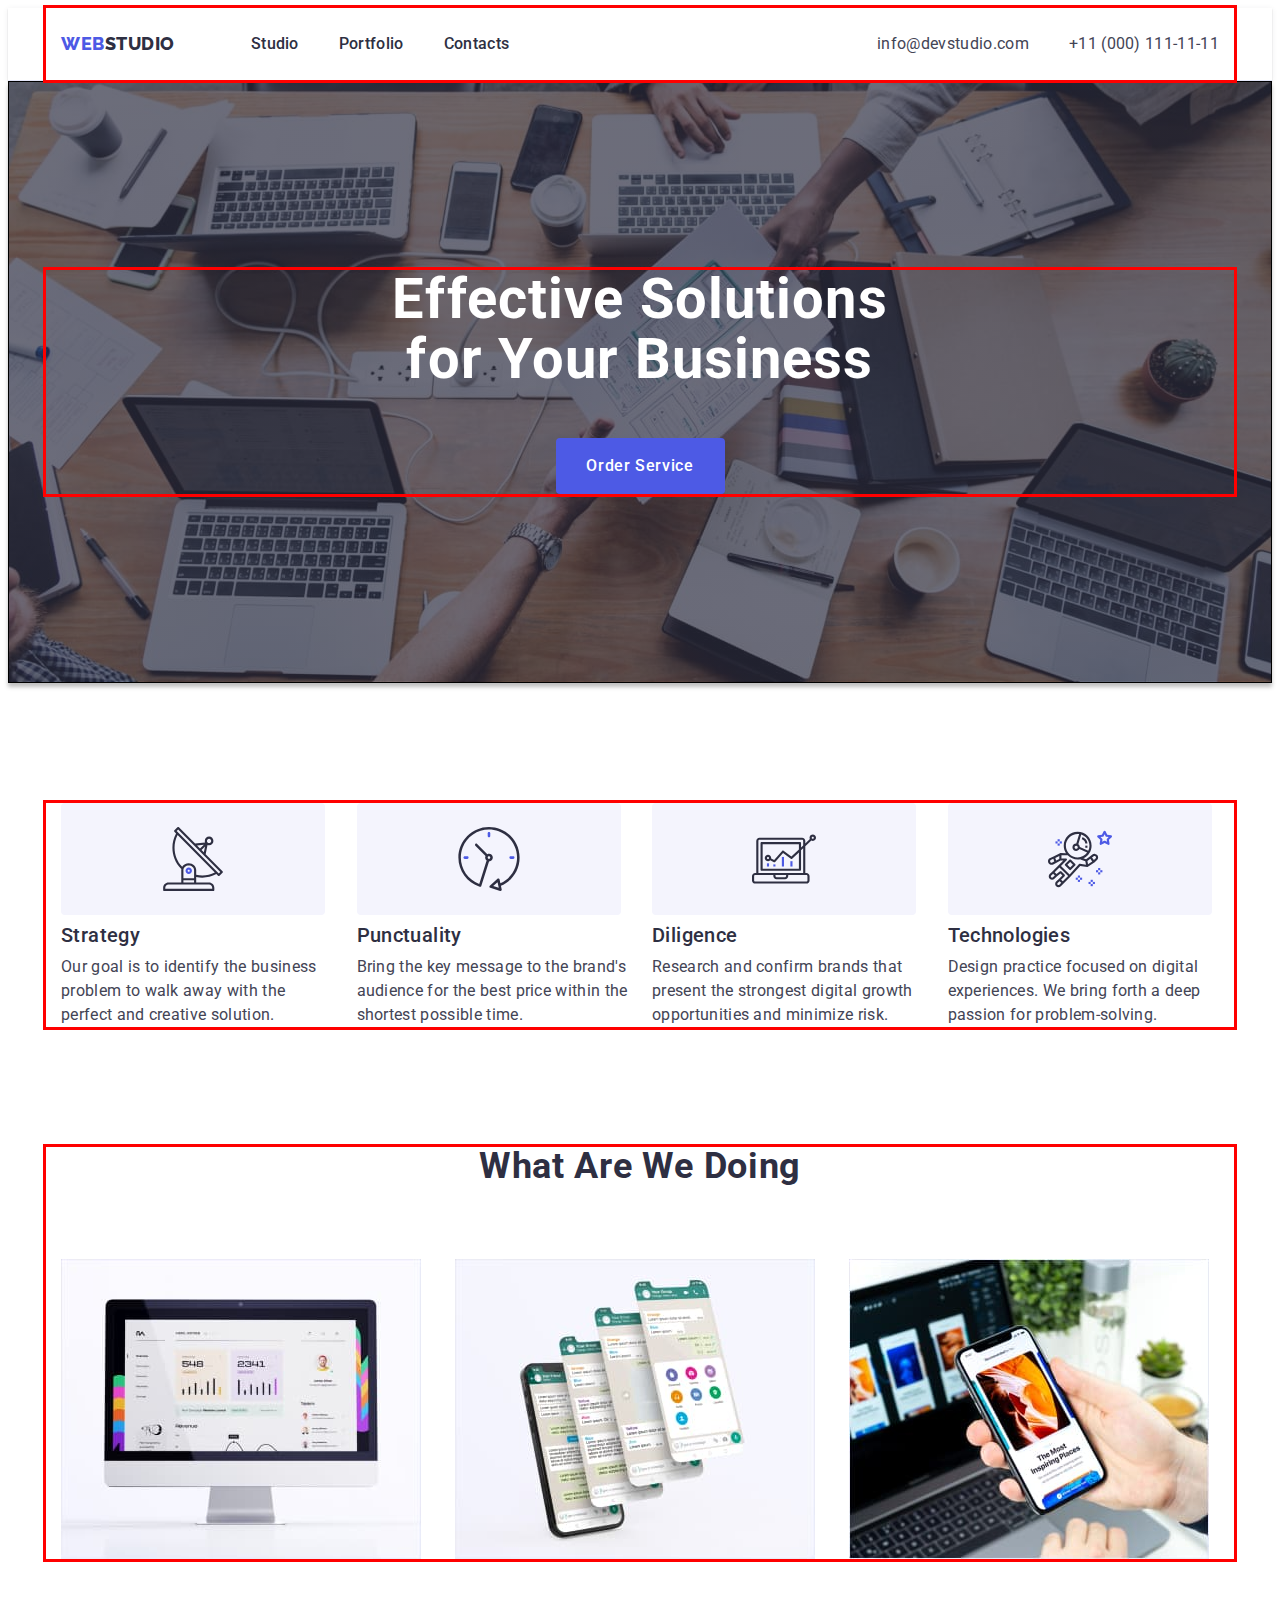
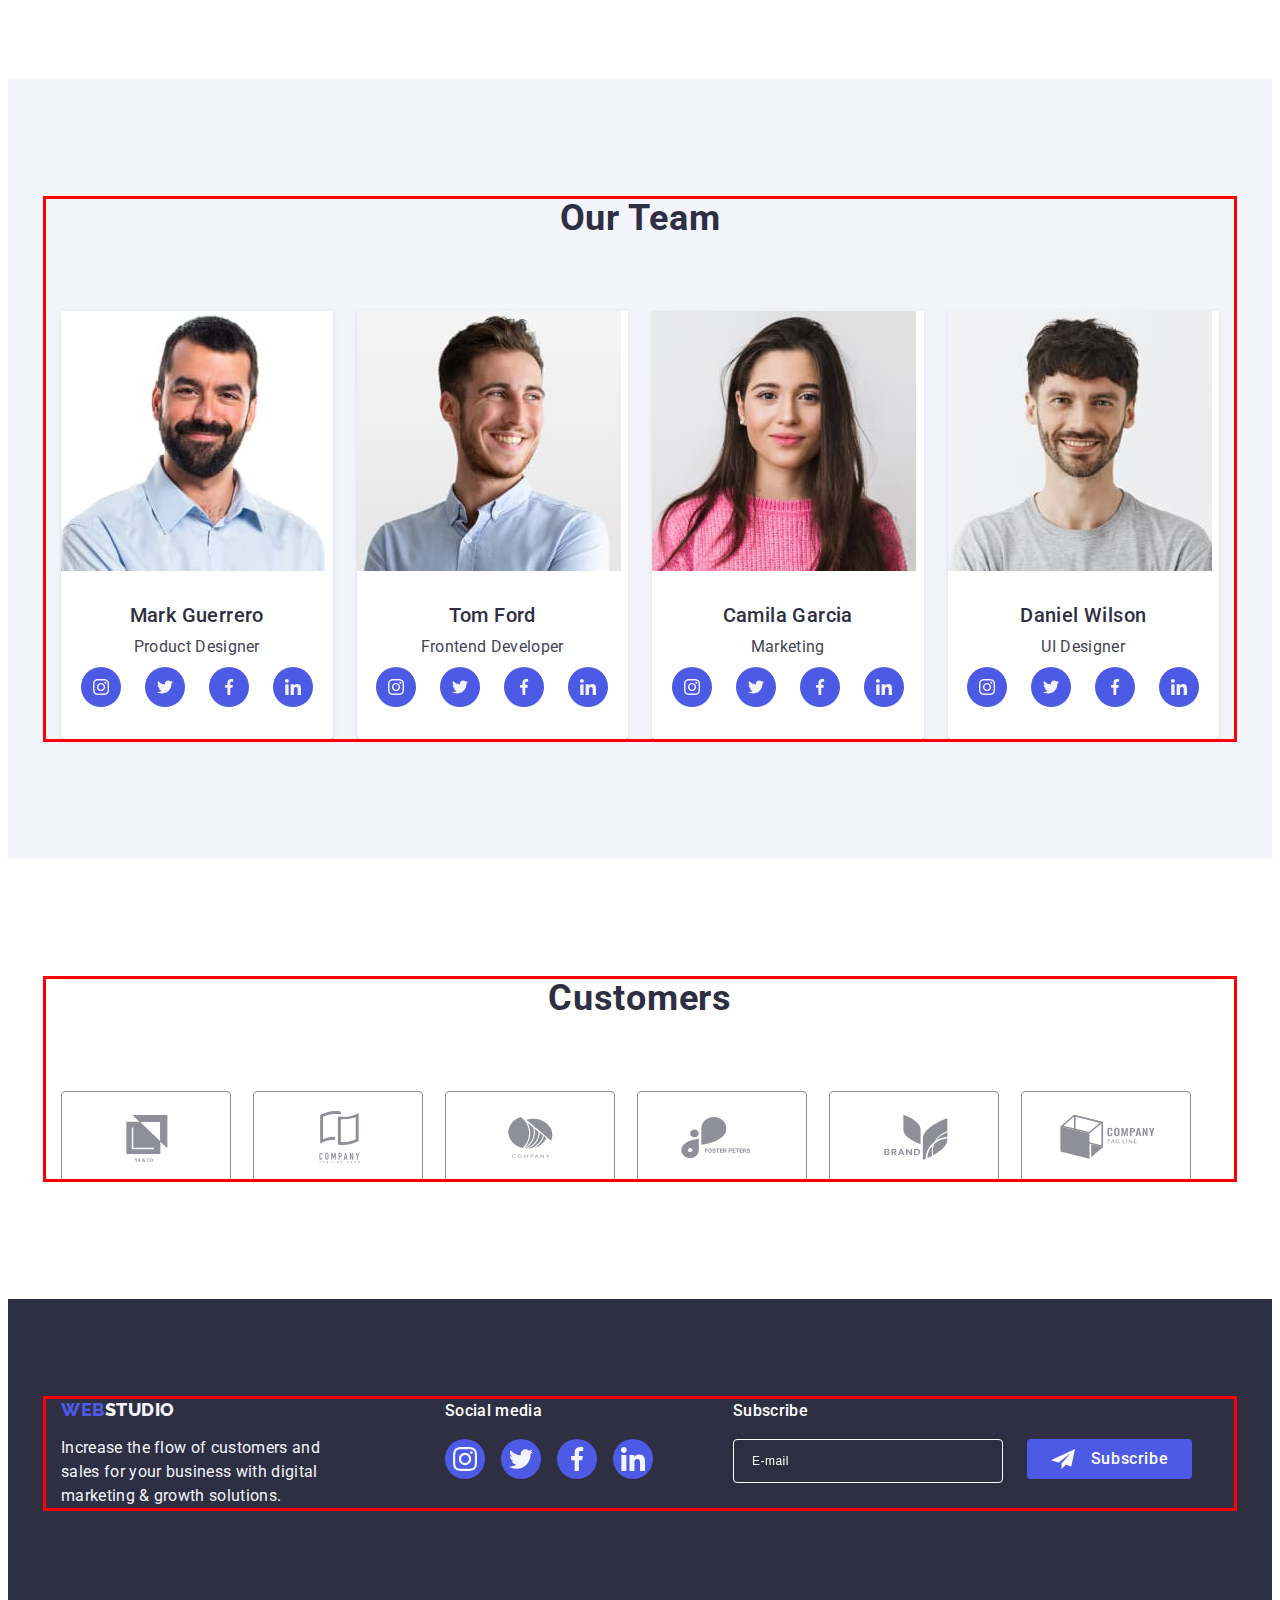
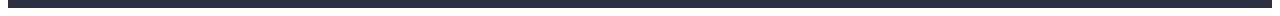
==== commit 1a661dbe: "modal" ====
--- a/index.html
+++ b/index.html
@@ -394,7 +394,7 @@
                 </p>
                 <form class="sub-form">
                     <label class="sub-label">
-                        <input class="sub-input" type="text" name="email" type="email" placeholder="E-mail">
+                        <input class="sub-input" type="email" name="email" placeholder="E-mail">
                     </label>
                     <button class="sub-btn" type="submit">
                         <svg class="sub-svg" width="24" height="24">
@@ -407,6 +407,7 @@
         </div>
 
     </footer>
+
     <div class="backdrop is-hidden" data-modal>
         <div class="backdrop-modal">
             <button class="backdrop-btn" type="button" data-modal-close>
@@ -414,6 +415,54 @@
                     <use href="./images/close.svg#icon-close"></use>
                 </svg>
             </button>
+            <p class="backdrop-text"></p>
+            <form class="backdrop-form">
+                <div class="backdrop-form-container">
+                    <label class="backdrop-label" for="user-name">Name</label>
+                    <div class="backdrop-input-container">
+                        <input class="backdrop-input" type="text" id="user-name" name="user-name">
+                        <svg class="backdrop-svg" width="18" height="24">
+                            <use href="./images/modal.svg#icon-person"></use>
+                        </svg>
+                    </div>
+                </div>
+                <div class="backdrop-form-container">
+                    <label class="backdrop-label" for="user-name">Phone</label>
+                    <div class="backdrop-input-container">
+                        <input class="backdrop-input" type="text" id="user-name" name="user-name">
+                        <svg class="backdrop-svg" width="18" height="24">
+                            <use href="./images/modal.svg#icon-phone"></use>
+                        </svg>
+                    </div>
+                </div>
+                <div class="backdrop-form-container">
+                    <label class="backdrop-label" for="user-name">Email</label>
+                    <div class="backdrop-input-container">
+                        <input class="backdrop-input" type="text" id="user-name" name="user-name">
+                        <svg class="backdrop-svg" width="18" height="24">
+                            <use href="./images/modal.svg#icon-email"></use>
+                        </svg>
+                    </div>
+                </div>
+                <div class="second-backdrop-form-container">
+                    <label class="backdrop-label" for="user-comment">Comment</label>
+                    <textarea class="backdrop-textarea" name="user-comment" id="user-comment" placeholder="Text input"
+                        cols="30" rows="10"></textarea>
+                </div>
+                <div class="third-backdrop-form-container">
+                    <input class="sedecond-backdrop-input visually-hidden" type="checkbox" id="user-privacy"
+                        value="true" name="user-privacy">
+                    <label class="second-backdrop-label" for="user-privacy">
+                        <span class="backdrop-span">
+                            <svg class="second-backdrop-svg" width="10" height="8">
+                                <use href="./images/modal.svg#icon-vector"></use>
+                            </svg>
+                        </span>
+                        <a class="backdrop-link link" href="">Privacy Policy</a>
+                    </label>
+                    <button class="second-backdrop-btn"></button>
+                </div>
+            </form>
         </div>
     </div>
     <script src="./js/modal.js"></script>
--- a/css/styles.css
+++ b/css/styles.css
@@ -5,6 +5,7 @@
      --secobdary-bg-color: #F4F4FD;
      --main-focus-color: #4D5AE5;
      --border-color: #8e8f99;
+     --input-bg: #404bbf;
 }
 
 /* Reset */
@@ -627,6 +628,7 @@
      top: 0;
      left: 0;
      transition: opacity 250ms cubic-bezier(0.4, 0, 0.2, 1), visibility 250ms cubic-bezier(0.4, 0, 0.2, 1);
+     padding: 72px 24px 24px 24px;
 }
 
 .is-hidden {
@@ -733,4 +735,132 @@
 
 .sub-svg {
      margin-right: 16px;
+}
+
+.backdrop-text {
+     font-weight: 500;
+     font-size: 16px;
+     line-height: 1.5;
+     text-align: center;
+     letter-spacing: 0.02em;
+     color: var(--secondary-text-color);
+     margin-bottom: 16px;
+}
+
+.backdrop-form-container {
+     margin-bottom: 8px;
+}
+
+.backdrop-label {
+     font-size: 12px;
+     line-height: 1.17;
+     letter-spacing: 0.04em;
+     color: var(--border-color);
+     display: block;
+     margin-bottom: 4px;
+}
+
+.backdrop-input-container {
+     position: relative;
+}
+
+.backdrop-input {
+     width: 100%;
+     height: 40px;
+     border: 1px solid rgba(46, 47, 66, 0.4);
+     border-radius: 4px;
+     background-color: transparent;
+     padding-left: 38px;
+     outline: transparent;
+     transition: border-color 250ms cubic-bezier(0.4, 0, 0.2, 1);
+}
+
+.backdrop-input:focus {
+     border-color: var(--main-focus-color);
+}
+
+.backdrop-svg {
+     position: absolute;
+     left: 16px;
+     top: 50%;
+     transform: translateY(-50%);
+     transition: fill 250ms cubic-bezier(0.4, 0, 0.2, 1);
+}
+
+.backdrop-input:focus .backdrop-svg {
+     fill: var(--main-focus-color);
+}
+
+.second-backdrop-form-container {
+     margin-bottom: 16px;
+}
+
+.backdrop-textarea {
+     width: 100%;
+     height: 120px;
+     font-size: 12px;
+     line-height: 1.17;
+     letter-spacing: 0.04em;
+     color: rgba(46, 47, 66, 0.4);
+     border: 1px solid rgba(46, 47, 66, 0.4);
+     border-radius: 4px;
+     background-color: transparent;
+     padding: 8px 16px;
+     outline: transparent;
+     resize: none;
+     transition: border-color 250ms cubic-bezier(0.4, 0, 0.2, 1);
+}
+
+.backdrop-textarea:focus {
+     border-color: var(--main-focus-color);
+}
+
+.third-backdrop-form-container {
+     margin-bottom: 24px;
+}
+
+.second-backdrop-label {
+     font-size: 12px;
+     line-height: 1.17;
+     letter-spacing: 0.04em;
+     color: var(--border-color);
+}
+
+.backdrop-span {
+     width: 16px;
+     height: 16px;
+     border: 1px solid rgba(46, 47, 66, 0.4);
+     border-radius: 2px;
+     transition: background-color 250ms cubic-bezier(0.4, 0, 0.2, 1), border 250ms cubic-bezier(0.4, 0, 0.2, 1), fill 250ms cubic-bezier(0.4, 0, 0.2, 1);
+     display: inline-flex;
+     align-items: center;
+     justify-content: center;
+     fill: transparent;
+}
+
+.sedecond-backdrop-input:checked .backdrop-span {
+     background-color: var(--input-bg);
+     border: none;
+     fill: var(--secobdary-bg-color);
+}
+
+.backdrop-link {
+     color: var(--main-focus-color);
+}
+
+.second-backdrop-btn {
+     display: block;
+     min-width: 169px;
+     height: 56px;
+     font-family: "Roboto", sans-serif;
+     font-size: 16px;
+     font-weight: 500;
+     line-height: 1.5;
+     letter-spacing: 0.04em;
+     color: var(--main-bg-color);
+     cursor: pointer;
+     background-color: var(--main-focus-color);
+     border: none;
+     border-radius: 4px;
+     transition: background-color 250ms cubic-bezier(0.4, 0, 0.2, 1);
 }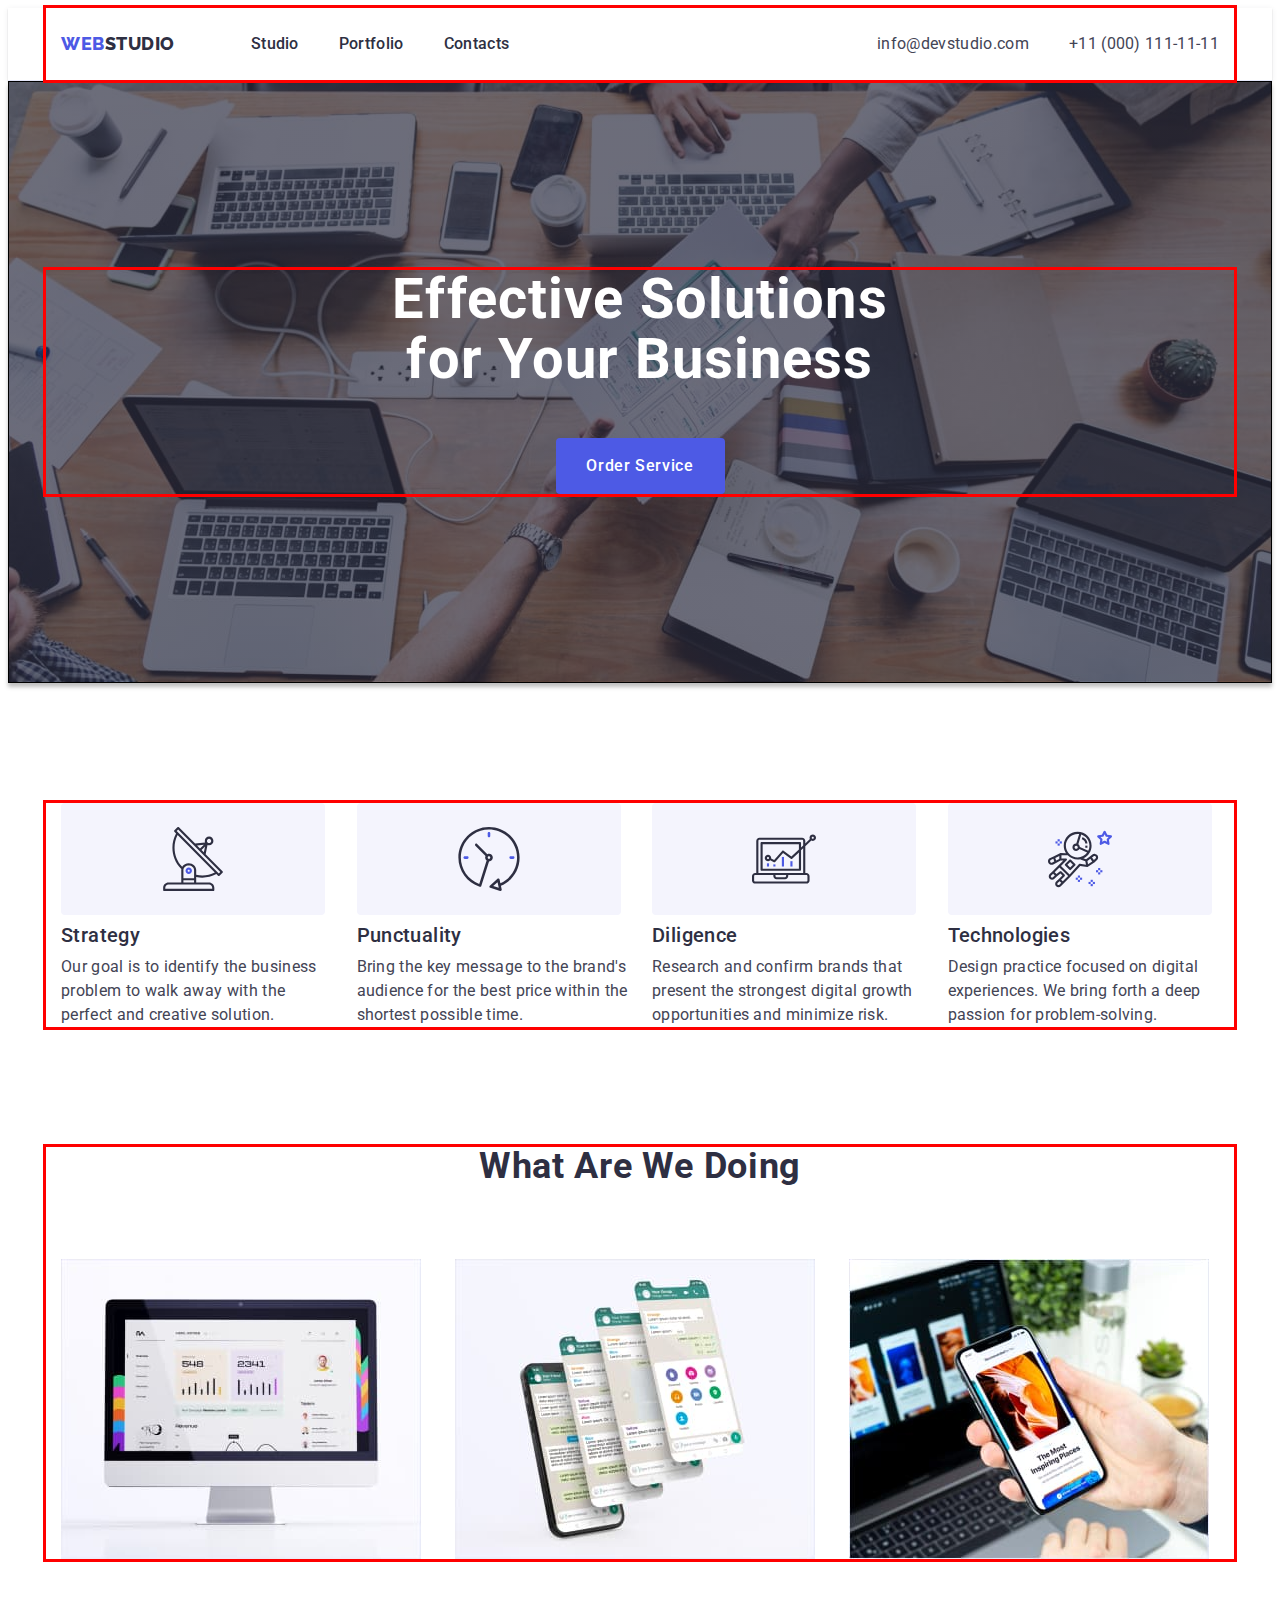
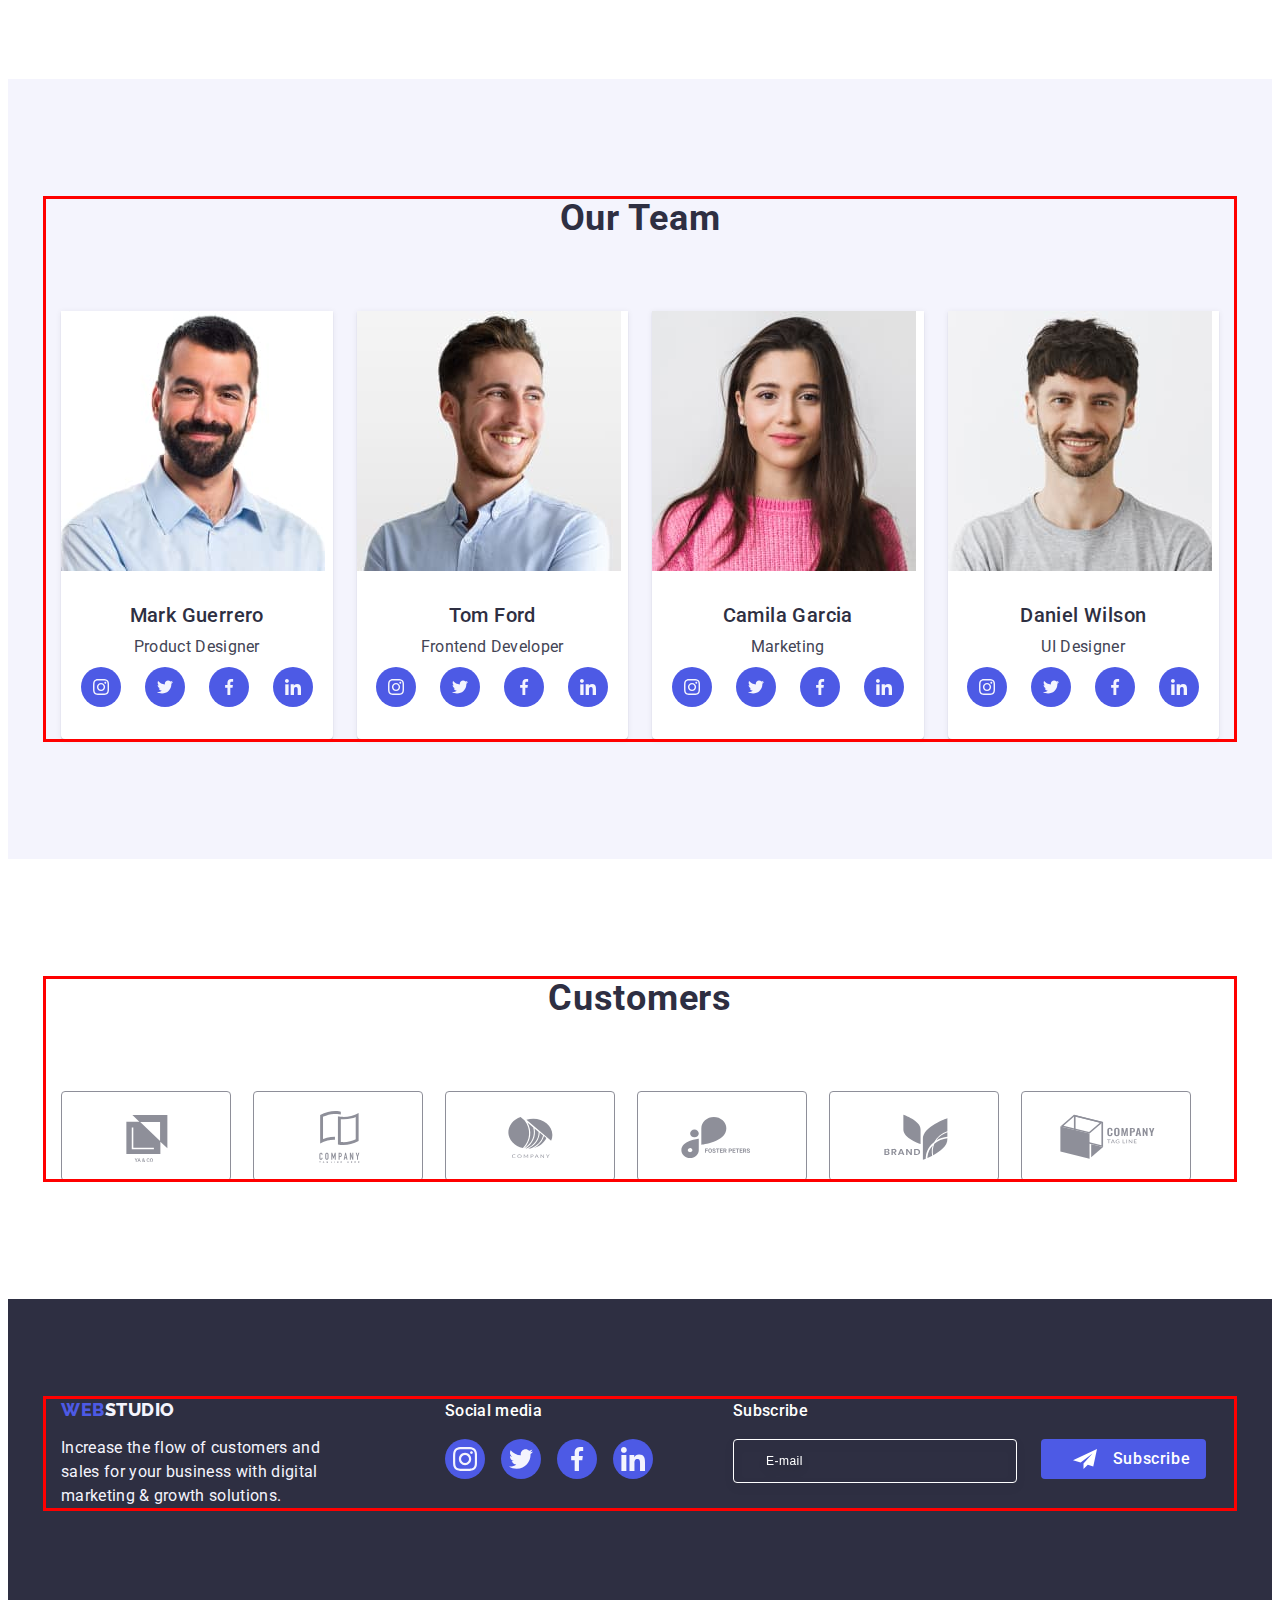
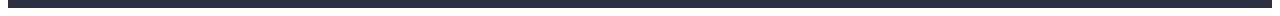
==== commit 423c6ee5: "modal-second" ====
--- a/index.html
+++ b/index.html
@@ -458,10 +458,11 @@
                                 <use href="./images/modal.svg#icon-vector"></use>
                             </svg>
                         </span>
+                        I accept the terms and conditions of the
                         <a class="backdrop-link link" href="">Privacy Policy</a>
                     </label>
-                    <button class="second-backdrop-btn"></button>
                 </div>
+                <button class="second-backdrop-btn">Send</button>
             </form>
         </div>
     </div>
--- a/css/styles.css
+++ b/css/styles.css
@@ -628,7 +628,6 @@
      top: 0;
      left: 0;
      transition: opacity 250ms cubic-bezier(0.4, 0, 0.2, 1), visibility 250ms cubic-bezier(0.4, 0, 0.2, 1);
-     padding: 72px 24px 24px 24px;
 }
 
 .is-hidden {
@@ -651,6 +650,7 @@
           0px 2px 1px rgba(0, 0, 0, 0.2);
      border-radius: 4px;
      transition: transform 250ms cubic-bezier(0.4, 0, 0.2, 1);
+     padding: 72px 24px 24px 24px;
 }
 
 .backdrop-btn {
@@ -705,6 +705,7 @@
      line-height: 1.5;
      letter-spacing: 0.04em;
      margin-left: 80px;
+     padding-left: 16px;
      filter: drop-shadow(0px 4px 4px rgba(0, 0, 0, 0.15));
      border-radius: 4px;
      color: var(--main-bg-color);
@@ -735,6 +736,7 @@
 
 .sub-svg {
      margin-right: 16px;
+     margin-left: 16px;
 }
 
 .backdrop-text {
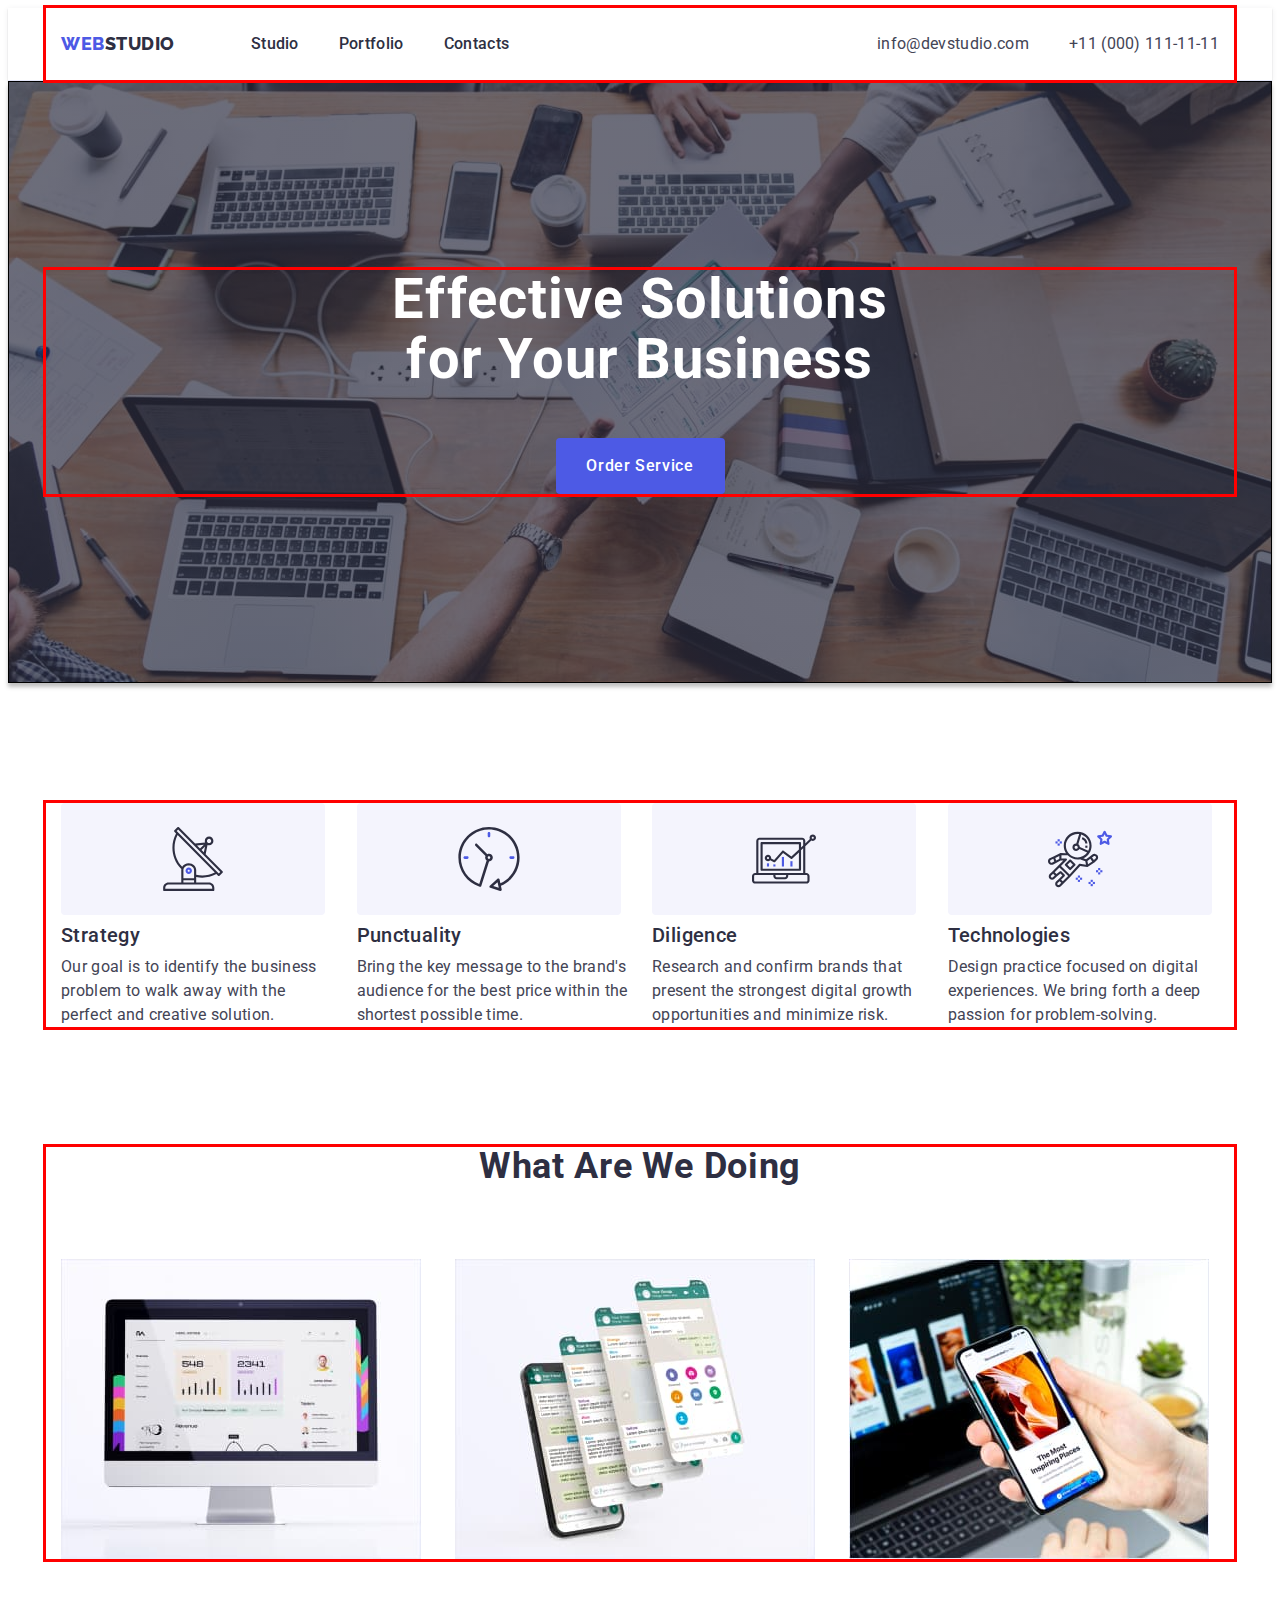
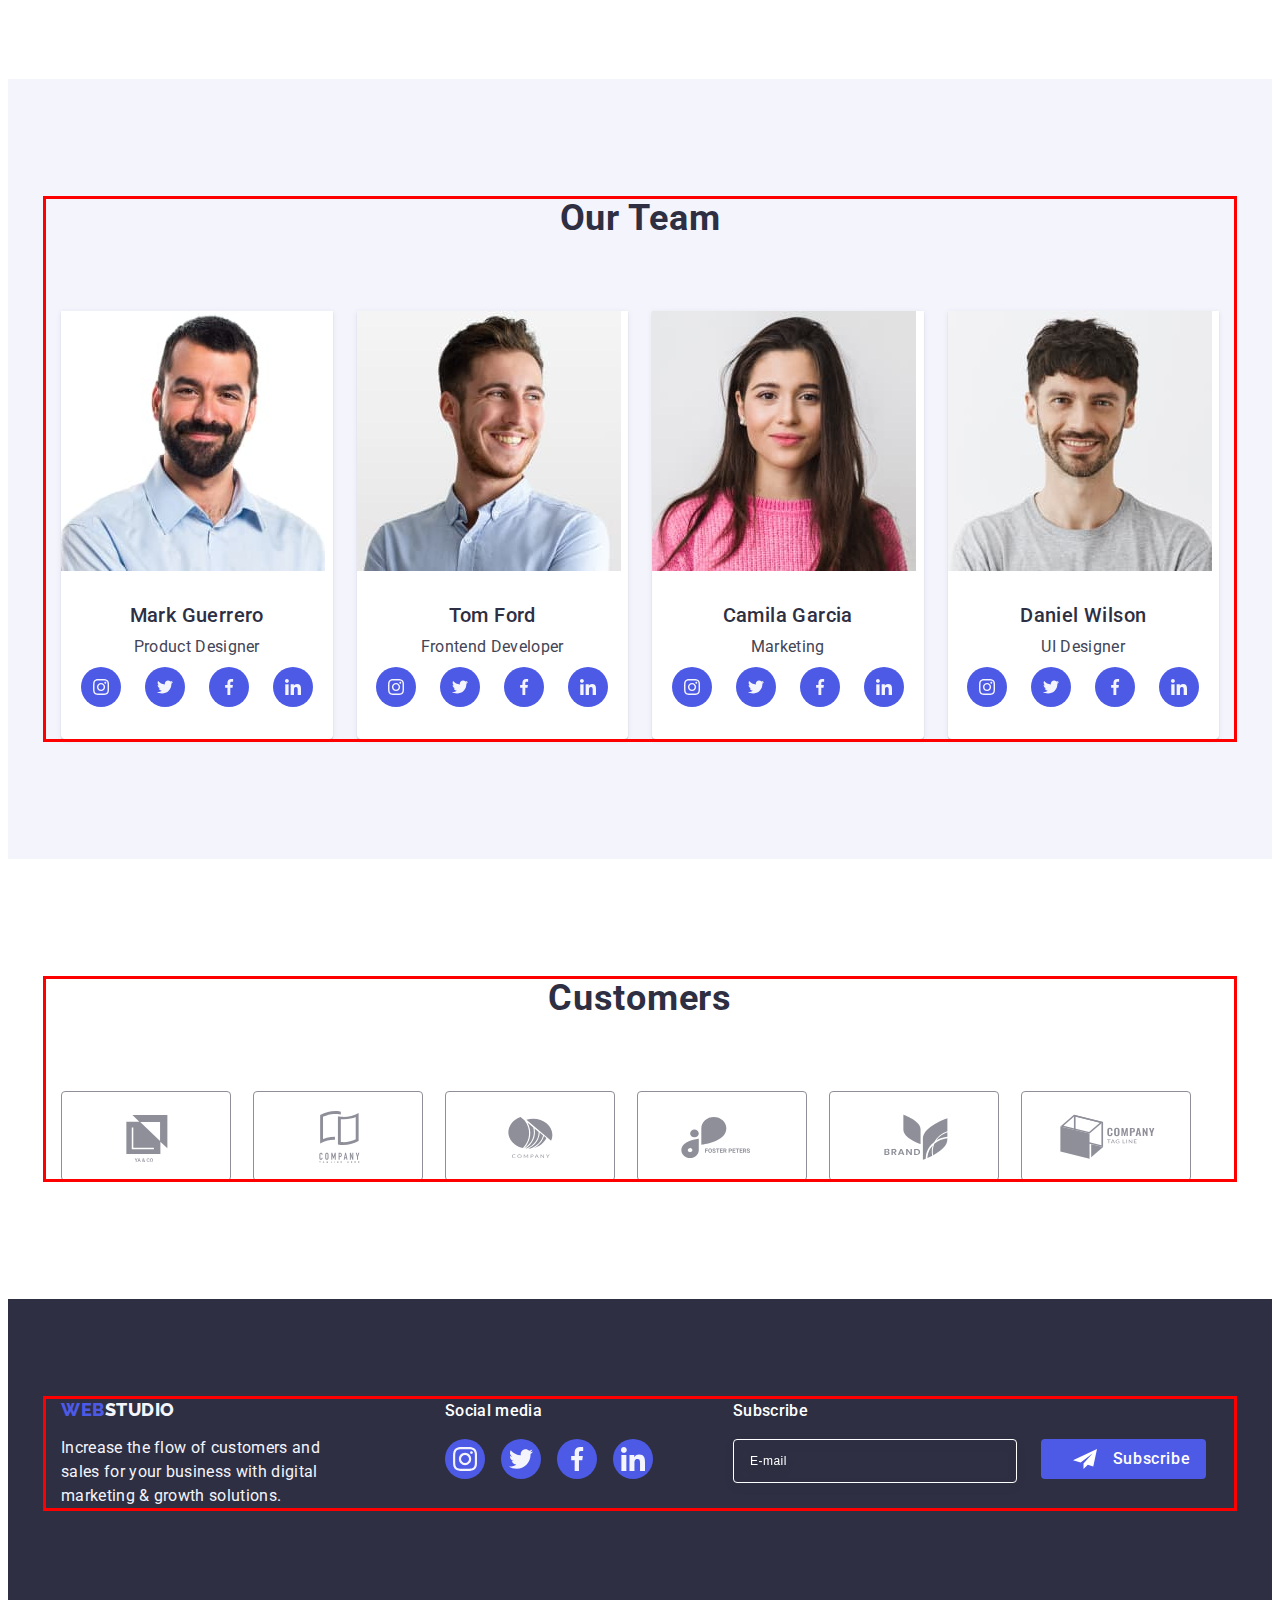
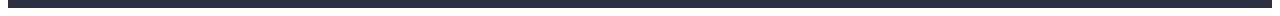
==== commit 53675a2c: "final-two" ====
--- a/index.html
+++ b/index.html
@@ -394,7 +394,7 @@
                 </p>
                 <form class="sub-form">
                     <label class="sub-label">
-                        <input class="sub-input" type="email" name="email" placeholder="E-mail">
+                        <input class="sub-input" required type="email" name="email" placeholder="E-mail">
                     </label>
                     <button class="sub-btn" type="submit">
                         <svg class="sub-svg" width="24" height="24">
@@ -415,32 +415,32 @@
                     <use href="./images/close.svg#icon-close"></use>
                 </svg>
             </button>
-            <p class="backdrop-text"></p>
+            <p class="backdrop-text">Leave your contacts and we will call you back</p>
             <form class="backdrop-form">
                 <div class="backdrop-form-container">
                     <label class="backdrop-label" for="user-name">Name</label>
                     <div class="backdrop-input-container">
-                        <input class="backdrop-input" type="text" id="user-name" name="user-name">
+                        <input class="backdrop-input" required type="text" id="user-name" name="user-name">
                         <svg class="backdrop-svg" width="18" height="24">
                             <use href="./images/modal.svg#icon-person"></use>
                         </svg>
                     </div>
                 </div>
                 <div class="backdrop-form-container">
-                    <label class="backdrop-label" for="user-name">Phone</label>
+                    <label class="backdrop-label" for="user-phone">Phone</label>
                     <div class="backdrop-input-container">
-                        <input class="backdrop-input" type="text" id="user-name" name="user-name">
+                        <input class="backdrop-input" required type="text" id="user-phone" name="user-name">
                         <svg class="backdrop-svg" width="18" height="24">
                             <use href="./images/modal.svg#icon-phone"></use>
                         </svg>
                     </div>
                 </div>
                 <div class="backdrop-form-container">
-                    <label class="backdrop-label" for="user-name">Email</label>
+                    <label class="backdrop-label" for="user-mail">Email</label>
                     <div class="backdrop-input-container">
-                        <input class="backdrop-input" type="text" id="user-name" name="user-name">
+                        <input class="backdrop-input" required type="text" id="user-mail" name="user-name">
                         <svg class="backdrop-svg" width="18" height="24">
-                            <use href="./images/modal.svg#icon-email"></use>
+                            <use href="./images/modal.svg#icon-mail"></use>
                         </svg>
                     </div>
                 </div>
@@ -450,7 +450,7 @@
                         cols="30" rows="10"></textarea>
                 </div>
                 <div class="third-backdrop-form-container">
-                    <input class="sedecond-backdrop-input visually-hidden" type="checkbox" id="user-privacy"
+                    <input class="sedecond-backdrop-input visually-hidden" required type="checkbox" id="user-privacy"
                         value="true" name="user-privacy">
                     <label class="second-backdrop-label" for="user-privacy">
                         <span class="backdrop-span">
@@ -459,7 +459,7 @@
                             </svg>
                         </span>
                         I accept the terms and conditions of the
-                        <a class="backdrop-link link" href="">Privacy Policy</a>
+                        <a class="backdrop-link" href="">Privacy Policy</a>
                     </label>
                 </div>
                 <button class="second-backdrop-btn">Send</button>
--- a/css/styles.css
+++ b/css/styles.css
@@ -713,7 +713,7 @@
 
 .sub-input::placeholder {
      color: var(--main-bg-color);
-     padding-left: 16px;
+     
 }
 
 .sub-btn {
@@ -789,7 +789,7 @@
      transition: fill 250ms cubic-bezier(0.4, 0, 0.2, 1);
 }
 
-.backdrop-input:focus .backdrop-svg {
+.backdrop-input:focus + .backdrop-svg {
      fill: var(--main-focus-color);
 }
 
@@ -838,9 +838,10 @@
      align-items: center;
      justify-content: center;
      fill: transparent;
-}
-
-.sedecond-backdrop-input:checked .backdrop-span {
+     margin-right: 8px;
+}
+
+.sedecond-backdrop-input:checked + .second-backdrop-label span {
      background-color: var(--input-bg);
      border: none;
      fill: var(--secobdary-bg-color);
@@ -865,4 +866,6 @@
      border: none;
      border-radius: 4px;
      transition: background-color 250ms cubic-bezier(0.4, 0, 0.2, 1);
+     margin-left: auto;
+     margin-right: auto;
 }